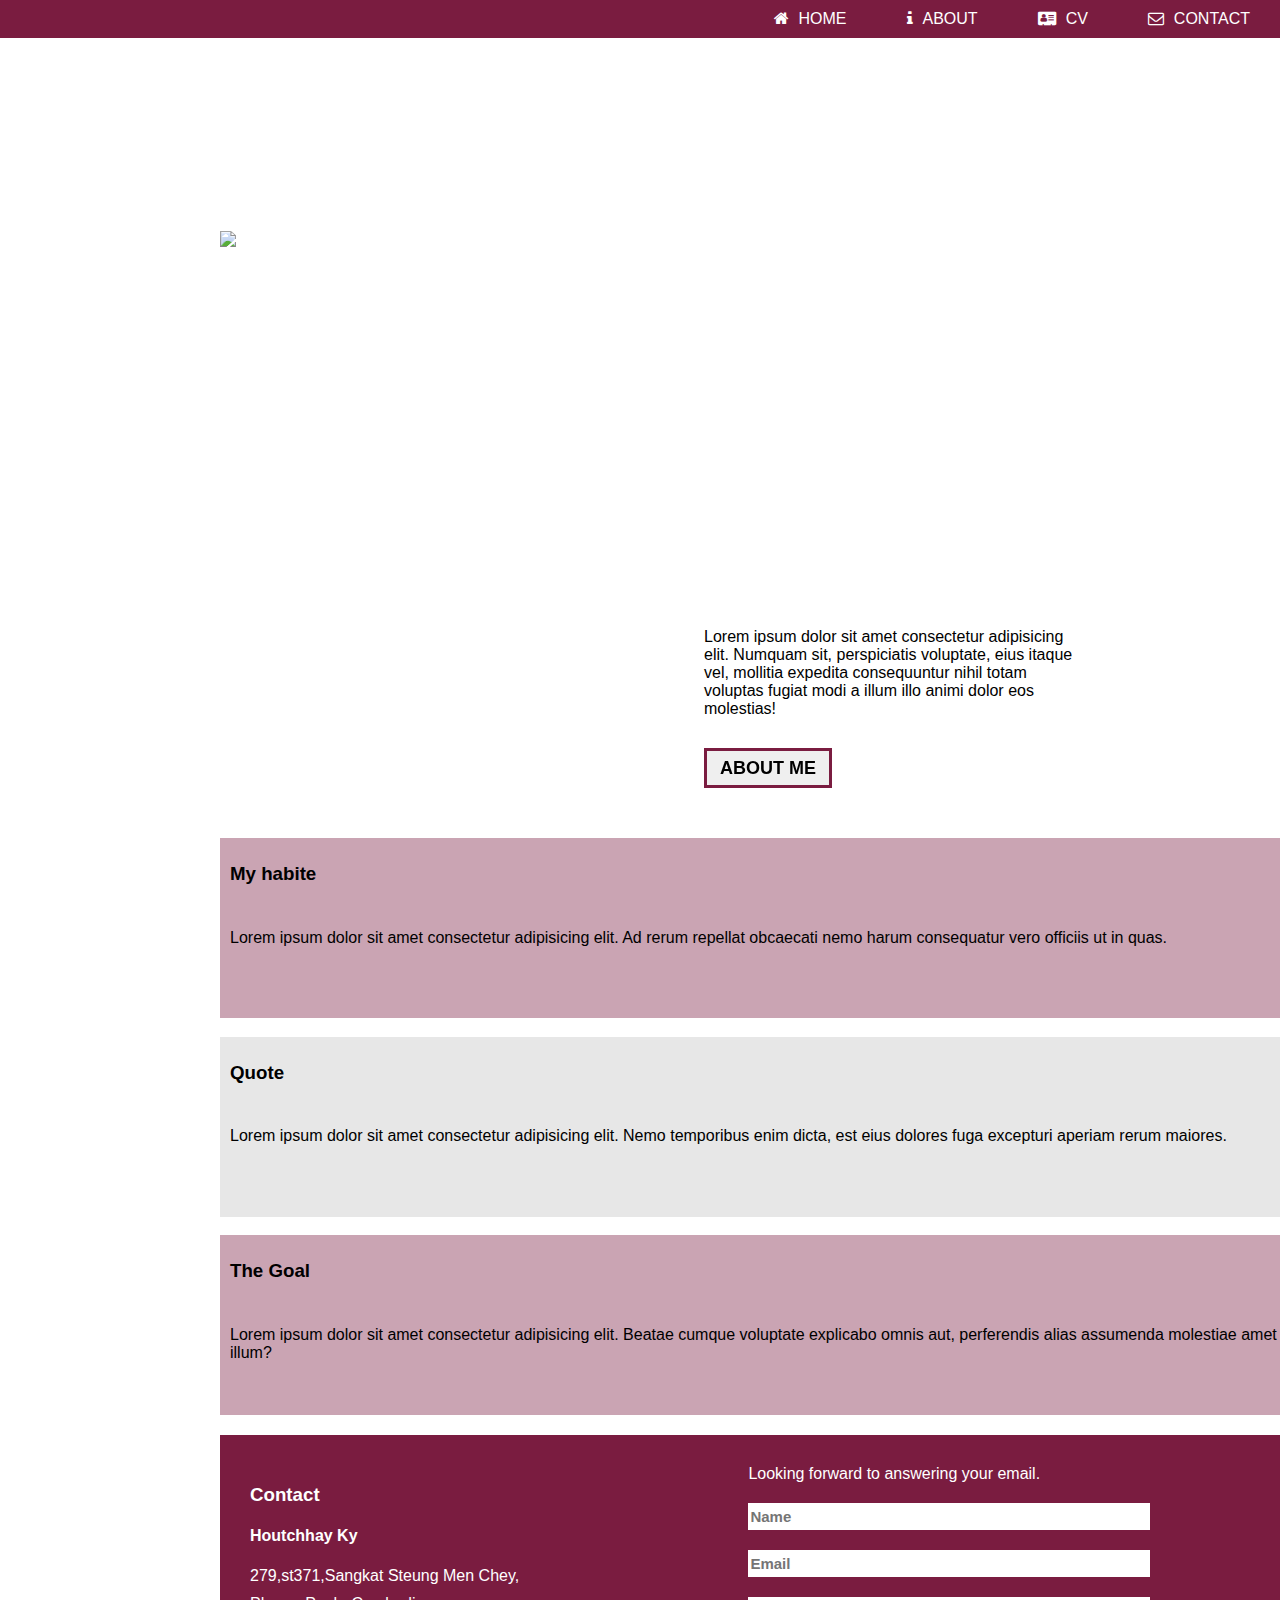
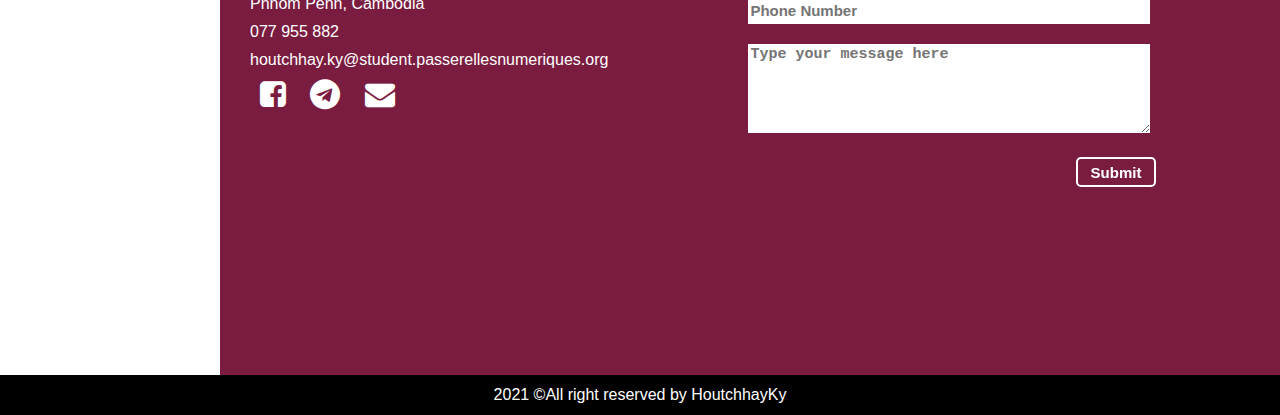
==== index.html @ 2985680b "near finish home page" ====
<!DOCTYPE html>
<html lang="en">
<head>
    <meta charset="UTF-8">
    <meta name="viewport" content="width=device-width, initial-scale=1.0">
    <title>HoutchhayKy</title>
    <link rel="stylesheet" href="Css/style.css">
    <link rel="stylesheet" href="Css/hover.css">
    <link rel="shorcut icon" href="images/Logo.png" type="image/x-icon">
    <link rel="stylesheet" href="https://cdnjs.cloudflare.com/ajax/libs/font-awesome/4.7.0/css/font-awesome.min.css">
</head>
<body>
    <nav>
        <ul>
            <li><a href="#"><i class="fa fa-home"></i>Home</a></li>
            <li><a href="#"><i class="fa fa-info"></i>About</a></li>
            <li><a href="#"><i class="fa fa-address-card"></i>CV</a></li>
            <li><a href="#"><i class="fa fa-envelope-o"></i>Contact</a></li>
        </ul>
    </nav>

    <div class="container">
        <div class="head">
            <div class="title">
                <h2 style="font-size: 50px;">HELLO !</h2>
            </div>
            <p style="font-size: 20px;">I'm available for work</p>
            <div class="photo">
                <img src="https://lh3.googleusercontent.com/[base64]w426-h568-no?authuser=3" alt="my-photo">
            </div>
        </div>
        <div class="body">
            <div class="text">
                <p>Lorem ipsum dolor sit amet consectetur adipisicing elit. Numquam sit, perspiciatis voluptate, eius itaque vel, mollitia expedita consequuntur nihil totam voluptas fugiat modi a illum illo animi dolor eos molestias!</p>
            </div>
            <button class="hvr-pop" src="#">About me</button>
            <div class="main-body">
                <div class="my-habite">
                    <h3>My habite</h3>
                    <p>Lorem ipsum dolor sit amet consectetur adipisicing elit. Ad rerum repellat obcaecati nemo harum consequatur vero officiis ut in quas.</p>
                </div>
                <div class="quote">
                    <h3>Quote</h3>
                    <p>Lorem ipsum dolor sit amet consectetur adipisicing elit. Nemo temporibus enim dicta, est eius dolores fuga excepturi aperiam rerum maiores.</p>
                </div>
                <div class="goal">
                    <h3>The Goal</h3>
                    <p>Lorem ipsum dolor sit amet consectetur adipisicing elit. Beatae cumque voluptate explicabo omnis aut, perferendis alias assumenda molestiae amet illum?</p>
                </div>
            <div class="contact">
                <div class="contact-address">
                    <h3>Contact</h3>
                    <h4>Houtchhay Ky</h4>
                    <p>279,st371,Sangkat Steung Men Chey,</p>
                    <p>Phnom Penh, Cambodia</p>
                    <p>077 955 882</p>
                    <p>houtchhay.ky@student.passerellesnumeriques.org</p>
                    <div class="icon-socail-media">
                        <a id="c6" class="fa fa-facebook-square" style="font-size: 30px; color: #fff;" href="#"></a>
                        <a id="c7" class="	fa fa-telegram" style="font-size: 30px; color: #fff;" href="#"></a>
                        <a id="c8" class="fa fa-envelope" style="font-size: 30px; color: #fff;" href="#"></a>
                    </div>
                </div>
                
                <div class="contact-form">
                    <form action="#">
                        <p>Looking forward to answering your email.</p>
                        <input id="c1"type="text" placeholder="Name">
                        <input id="c2" type="email" placeholder="Email">
                        <input id="c3" type="tel" placeholder="Phone Number">
                        <textarea style="font-size: 15px; font-weight: bold;" id="c4" cols="50" rows="5" placeholder="Type your message here"></textarea>
                        <input id="c5" class="hvr-sink" type="submit" value="Submit">
                    </form>
                </div>
                
            </div>
            </div>
            <div class="last">
                <footer>2021 ©All right reserved by HoutchhayKy</footer>
            </div>
        </div>

    </div>
</body>
</html>
---- Css/style.css ----
body{
    margin: 0;
    padding: 0;
    font-family: sans-serif;
    overflow-x: hidden;
}
nav{margin: 0;
    padding: 0;
    position:sticky;
    top: 0;
}
ul{
    
    background: rgb(122, 28, 64);
    display: flex;
    justify-content: flex-end;
    list-style-type: none;
    margin: 0;
}
ul li{
    padding: 10px;
}
ul li a {
    margin: 10px;
    padding: 10px;
    text-decoration: none;
    text-transform: uppercase;
    color: rgb(255, 255, 255);
}
nav ul :hover{
    background:orange;
}
.fa-home,
.fa-info,
.fa-address-card,
.fa-envelope-o{
    margin-right: 10px;
}

.container{
    color: #fff;
}
.head{
    margin: 0;
    padding: 20px;
    background-image: url('https://images.pexels.com/photos/325229/pexels-photo-325229.jpeg?auto=compress&cs=tinysrgb&dpr=2&h=650&w=940');
    background-size: cover;
    background-position: center;
    height: 60vh;
}
h2,p{margin: 0 ;}
.title{
    height: 350px;
    display: flex;
    justify-content: center;
    align-items: flex-end;
}
.head p{text-align: center;margin-left: 30%;}
h2{margin-left: 30%;}
.photo{
    margin: -200px 0 0 200px;
    padding: 0;
}
img{width: 300px;}
.text p{
    margin-left: 55%;
    margin-top: 10px;
    width: 30%;
    color: #000;
}
button{
    margin-left: 55%;
    margin-top: 30px;
    width: 10%;
    height: 40px;
    border: 3px solid rgb(122, 28, 64);
    font-weight: bold;
    text-transform: uppercase;
    font-size: 18px;
    cursor: pointer;
}
.main-body{
    margin: 50px 0 0 220px;
    color: #000;
}
.my-habite{
    width: 100%;
    height: 20vh;
    background: rgba(122, 28, 64,0.4);
}
.quote{
    width: 100%;
    height: 20vh;
   
    background: rgb(231, 231, 231);
}
.goal{
    width: 100%;
    height: 20vh;
   
    background:rgba(122, 28, 64,0.4);
}
.my-habite h3,
.quote h3,
.goal h3{
    width: 100%;
    height: 8vh;
    display: flex;
    justify-content: flex-start;
    align-items: center;  
    margin-left: 10px; 
}
.my-habite p,
.quote p,
.goal p{
    display: flex;
    justify-content: flex-start;
    margin-left: 10px;
}
.contact{
    margin-top: 20px;
    width: 100%;
    height: 60vh;
    background: rgb(122, 28, 64);
    color: #fff;
    display: grid;
    justify-content: space-evenly;
    grid-template-columns: auto auto;
    grid-template-areas: 
    "h3 p1"
    "h4 c1"
    "p2 c2"
    "p2 c3"
    "p2 c4"
    "p2 c5"
    "c6 c6"
    "c7 c7"
    "c8 c8";
    grid-column-gap: 100px;
}
.contact-address h3{grid-area: h3;}
.contact-address h4{grid-area: h4;}
.contact-address p{grid-area: p2;}
form p{grid-area: p1;}
#c1{grid-area: c1;}
#c2{grid-area: c2;}
#c3{grid-area: c3;}
#c4{grid-area: c4;}
#c5{grid-area: c5;}
#c6{grid-area: c6;}
#c7{grid-area: c7;}
#c8{grid-area: c8;}


.contact-address{
    width: 100%;
    height: 40vh;
    padding: 20px;
    margin-left: 10px;
    margin-top: 10px;
}
.contact-address p{
    margin-top: 10px;
}
form{width: 80%;}
.contact-form{
    margin-top: 10px;
    padding: 10px;
    width: 90%;
    height: 50vh;
    
}
input{
    width: 100%;
    height:25px ;
    margin: 10px;
    font-size: 15px;
    font-weight: bold;
    border: none;
    
}
input:hover{
    background: rgb(238, 238, 238);
}
textarea:hover{
    background: rgb(238, 238, 238);
}
textarea{width: 100%;margin: 10px;border: none;}
.contact-form p{
    width: 100%;
    margin: 10px;
}
input[type=submit]{
    width: 80px;
    height: 30px;
    margin-left: 85%;
    font-weight: bold;
    font-size: 15px;
    color: #fff;
    border-radius: 5px;
    border: 2px solid #fff;
    background: none;
}
.icon-socail-media{
    
}
.icon-socail-media a{
    text-decoration: none;
    margin: 0;
    padding: 10px;
}
.last{
    background: #000;
    height: 40px;
    display: flex;
    justify-content: center;
    align-items: center;

}
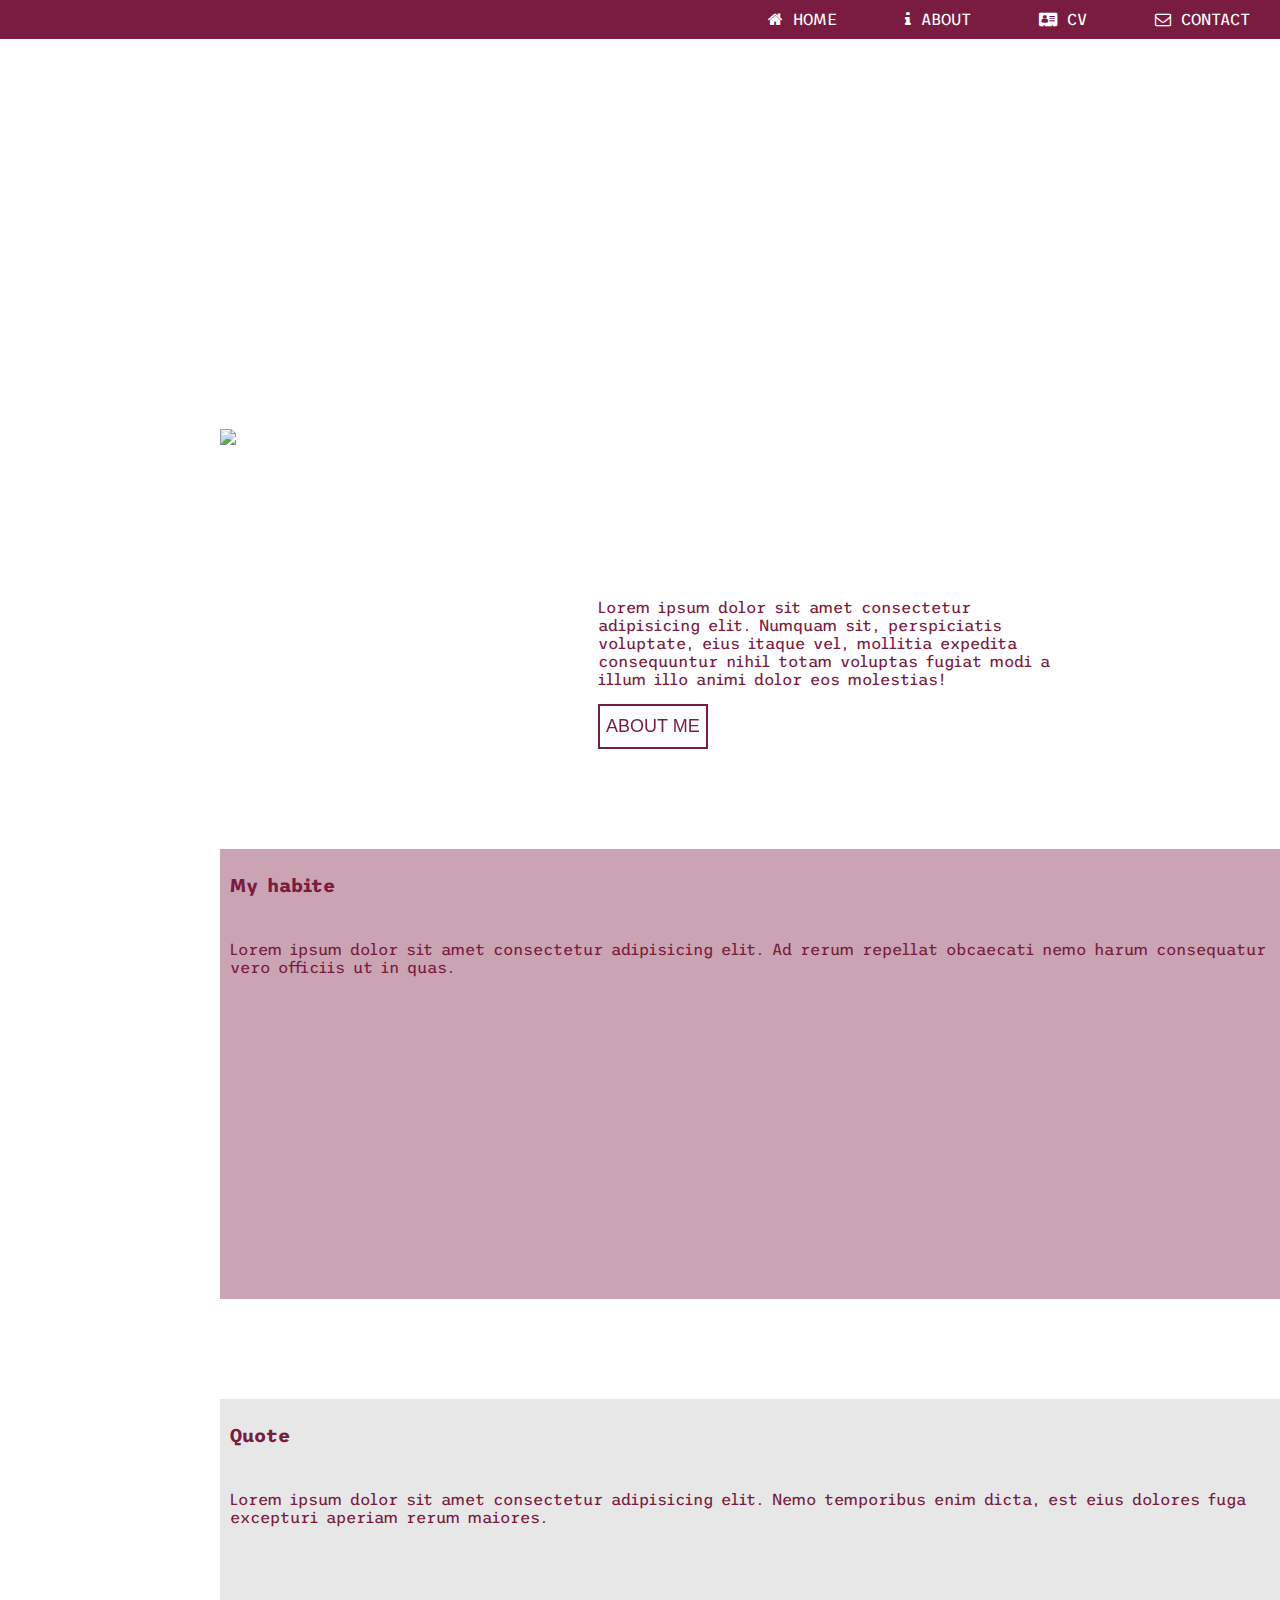
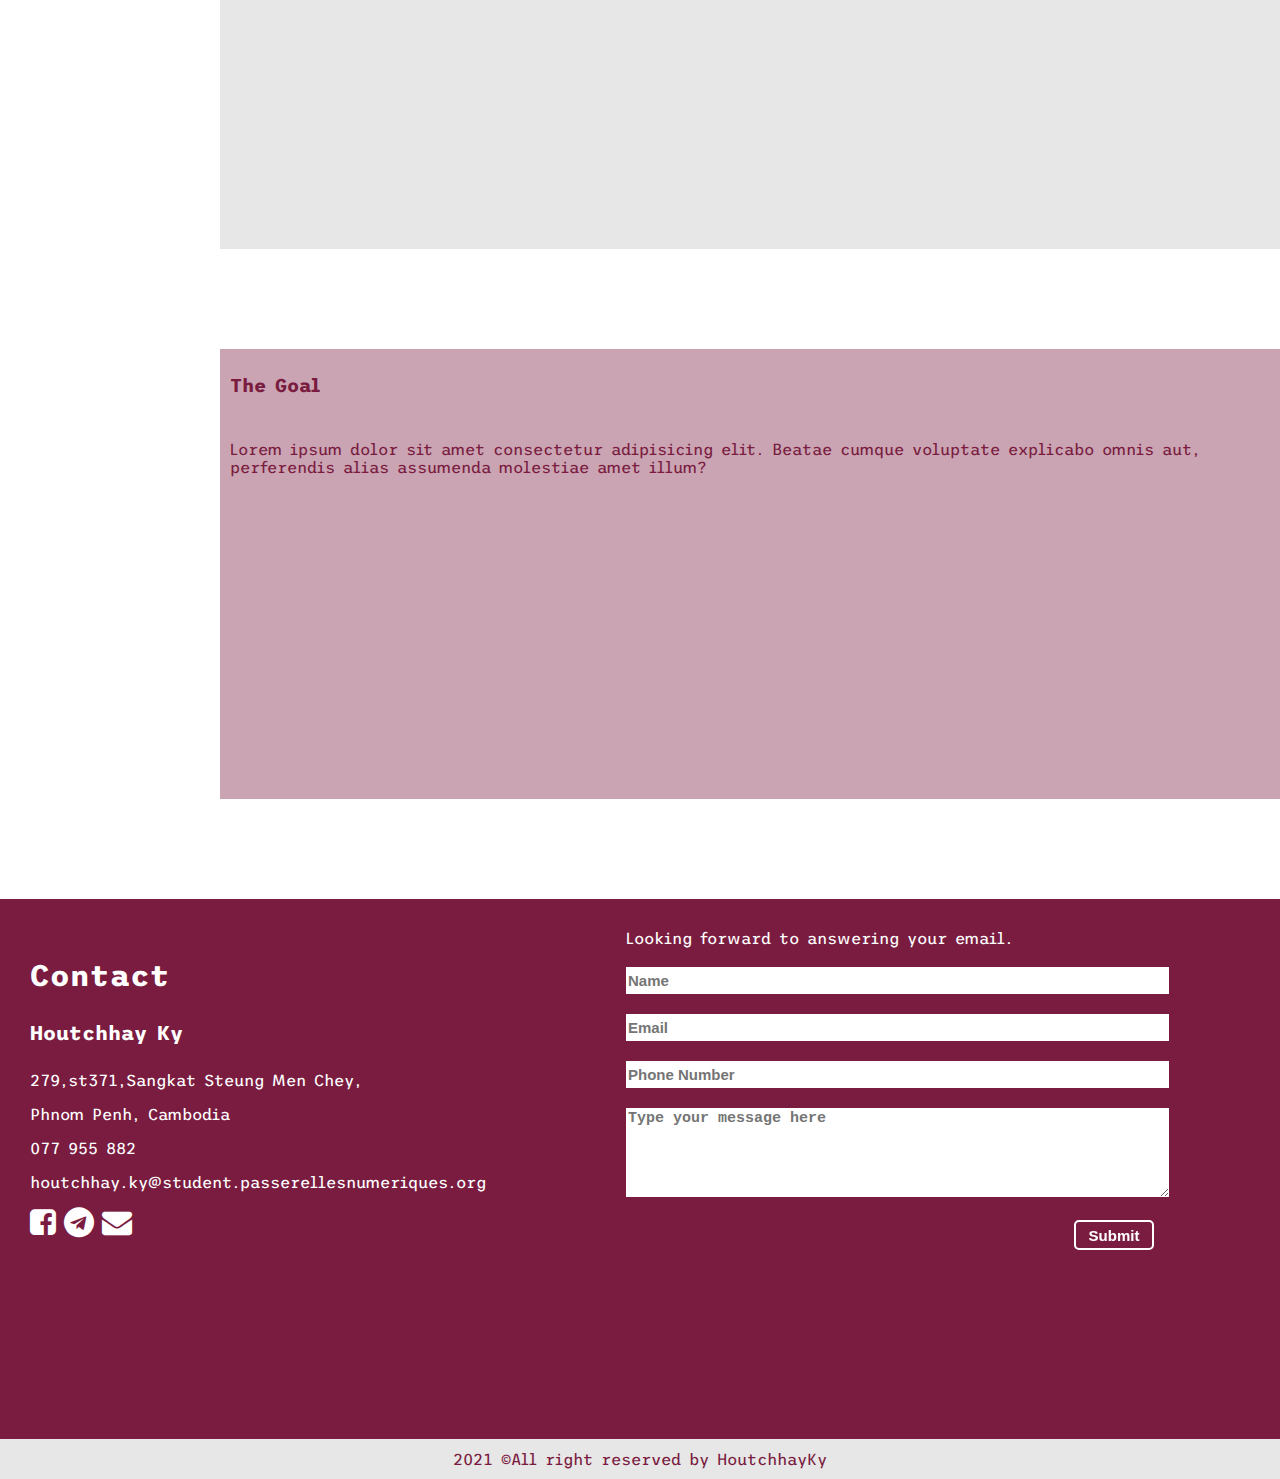
==== commit 52654fbd: "responsive and edite some code" ====
--- a/index.html
+++ b/index.html
@@ -8,11 +8,15 @@
     <link rel="stylesheet" href="Css/hover.css">
     <link rel="shorcut icon" href="images/Logo.png" type="image/x-icon">
     <link rel="stylesheet" href="https://cdnjs.cloudflare.com/ajax/libs/font-awesome/4.7.0/css/font-awesome.min.css">
+    <link rel="preconnect" href="https://fonts.gstatic.com">
+    <link href="https://fonts.googleapis.com/css2?family=Trispace:wght@500&display=swap" rel="stylesheet">
+    <script src="https://kit.fontawesome.com/yourcode.js"></script>
+
 </head>
 <body>
     <nav>
         <ul>
-            <li><a href="#"><i class="fa fa-home"></i>Home</a></li>
+            <li><a href="#"><i class="fa fa-home" ></i>Home</a></li>
             <li><a href="#"><i class="fa fa-info"></i>About</a></li>
             <li><a href="#"><i class="fa fa-address-card"></i>CV</a></li>
             <li><a href="#"><i class="fa fa-envelope-o"></i>Contact</a></li>
@@ -20,21 +24,24 @@
     </nav>
 
     <div class="container">
+        <div class="cover-background"></div>
         <div class="head">
-            <div class="title">
-                <h2 style="font-size: 50px;">HELLO !</h2>
-            </div>
-            <p style="font-size: 20px;">I'm available for work</p>
             <div class="photo">
                 <img src="https://lh3.googleusercontent.com/[base64]w426-h568-no?authuser=3" alt="my-photo">
             </div>
+            <div class="paragraph">
+                <div class="title">
+                    <h2 style="font-size: 50px;">HELLO !</h2>
+                </div>
+                <p class="I-am" style="font-size: 20px;">I'm available for work</p>
+                <div class="text">
+                    <p>Lorem ipsum dolor sit amet consectetur adipisicing elit. Numquam sit, perspiciatis voluptate, eius itaque vel, mollitia expedita consequuntur nihil totam voluptas fugiat modi a illum illo animi dolor eos molestias!</p>
+                </div>
+                <button class="hvr-pop" src="#">About me</button>
+            </div>
         </div>
-        <div class="body">
-            <div class="text">
-                <p>Lorem ipsum dolor sit amet consectetur adipisicing elit. Numquam sit, perspiciatis voluptate, eius itaque vel, mollitia expedita consequuntur nihil totam voluptas fugiat modi a illum illo animi dolor eos molestias!</p>
-            </div>
-            <button class="hvr-pop" src="#">About me</button>
-            <div class="main-body">
+        <div class="main-body">
+            <div class="main-data">
                 <div class="my-habite">
                     <h3>My habite</h3>
                     <p>Lorem ipsum dolor sit amet consectetur adipisicing elit. Ad rerum repellat obcaecati nemo harum consequatur vero officiis ut in quas.</p>
@@ -47,21 +54,20 @@
                     <h3>The Goal</h3>
                     <p>Lorem ipsum dolor sit amet consectetur adipisicing elit. Beatae cumque voluptate explicabo omnis aut, perferendis alias assumenda molestiae amet illum?</p>
                 </div>
+            </div>
             <div class="contact">
                 <div class="contact-address">
-                    <h3>Contact</h3>
-                    <h4>Houtchhay Ky</h4>
+                    <h3 style="font-size: 30px;">Contact</h3>
+                    <h4 style="font-size: 20px;">Houtchhay Ky</h4>
                     <p>279,st371,Sangkat Steung Men Chey,</p>
                     <p>Phnom Penh, Cambodia</p>
                     <p>077 955 882</p>
                     <p>houtchhay.ky@student.passerellesnumeriques.org</p>
-                    <div class="icon-socail-media">
-                        <a id="c6" class="fa fa-facebook-square" style="font-size: 30px; color: #fff;" href="#"></a>
-                        <a id="c7" class="	fa fa-telegram" style="font-size: 30px; color: #fff;" href="#"></a>
-                        <a id="c8" class="fa fa-envelope" style="font-size: 30px; color: #fff;" href="#"></a>
-                    </div>
+                    <a id="c6" class="fa fa-facebook-square" style="font-size: 30px; color: #fff;" href="#"></a>
+                    <a id="c7" class="	fa fa-telegram" style="font-size: 30px; color: #fff;" href="#"></a>
+                    <a id="c8" class="fa fa-envelope" style="font-size: 30px; color: #fff;" href="#"></a>
                 </div>
-                
+                    
                 <div class="contact-form">
                     <form action="#">
                         <p>Looking forward to answering your email.</p>
@@ -72,9 +78,8 @@
                         <input id="c5" class="hvr-sink" type="submit" value="Submit">
                     </form>
                 </div>
-                
             </div>
-            </div>
+        </div>
             <div class="last">
                 <footer>2021 ©All right reserved by HoutchhayKy</footer>
             </div>
--- a/Css/style.css
+++ b/Css/style.css
@@ -1,34 +1,34 @@
 body{
     margin: 0;
     padding: 0;
-    font-family: sans-serif;
     overflow-x: hidden;
-}
-nav{margin: 0;
-    padding: 0;
+    font-family: 'Trispace', sans-serif;}
+nav{background: rgb(122, 28, 64);
+    height: 39px;
     position:sticky;
     top: 0;
-}
+
+}
+
 ul{
-    
-    background: rgb(122, 28, 64);
-    display: flex;
-    justify-content: flex-end;
+    float:right;
+    margin: 0;
     list-style-type: none;
-    margin: 0;
 }
 ul li{
+    display: inline-block;
     padding: 10px;
 }
 ul li a {
     margin: 10px;
-    padding: 10px;
+    padding: 10px ;
     text-decoration: none;
     text-transform: uppercase;
     color: rgb(255, 255, 255);
 }
 nav ul :hover{
-    background:orange;
+    background:#fff;
+    color: rgb(122, 28, 64);
 }
 .fa-home,
 .fa-info,
@@ -40,64 +40,99 @@
 .container{
     color: #fff;
 }
-.head{
-    margin: 0;
-    padding: 20px;
+.cover-background{
+    margin: 0;
     background-image: url('https://images.pexels.com/photos/325229/pexels-photo-325229.jpeg?auto=compress&cs=tinysrgb&dpr=2&h=650&w=940');
     background-size: cover;
     background-position: center;
     height: 60vh;
 }
-h2,p{margin: 0 ;}
+.head{
+    margin: 0;
+    padding: 0;
+    display: grid;
+    justify-content: space-evenly;
+    grid-column-gap: 50px;
+    grid-template-columns: auto auto;
+    grid-template-areas: 
+    "photo h2"
+    "photo p1"
+    "photo p2"
+    "photo button";
+}
+.paragraph{
+    padding: 0;
+    width: 100%;
+    display: inline;
+    justify-content: center;
+    margin-top: -150px;
+}
 .title{
-    height: 350px;
-    display: flex;
-    justify-content: center;
-    align-items: flex-end;
-}
-.head p{text-align: center;margin-left: 30%;}
-h2{margin-left: 30%;}
+    padding: 20px;
+    grid-area: h2;
+}
+.title h2{margin: 0;text-align: center;}
+.I-am{
+    padding: 10px;
+    margin:0 0 30px 0;
+    text-align: center;
+    grid-area: p1;
+}
 .photo{
-    margin: -200px 0 0 200px;
-    padding: 0;
+    margin: -150px 0 0 220px;
+    grid-area: photo;
 }
 img{width: 300px;}
 .text p{
-    margin-left: 55%;
-    margin-top: 10px;
-    width: 30%;
-    color: #000;
+    width: 50%;
+    margin-left: 25%;
+}
+.text{
+    margin: 0;
+    grid-area: p2;
+    color:  rgb(122, 28, 64);
 }
 button{
-    margin-left: 55%;
-    margin-top: 30px;
-    width: 10%;
-    height: 40px;
-    border: 3px solid rgb(122, 28, 64);
-    font-weight: bold;
+    background: none;
+    margin: 0;
+    color:  rgb(122, 28, 64);
+    border: 2px solid rgb(122, 28, 64);
     text-transform: uppercase;
     font-size: 18px;
     cursor: pointer;
+    grid-area: button;
+    display: flex;
+    margin-left: 25%;
+    height: 45px;
+}
+button:hover{
+    background: rgb(122, 28, 64);
+    color: #fff;
 }
 .main-body{
-    margin: 50px 0 0 220px;
+    margin-top: 50px;
     color: #000;
 }
+.main-data{margin: 100px 0 100px 220px;}
 .my-habite{
-    width: 100%;
-    height: 20vh;
+    margin: 100px 0 100px 0;
+    width: 100%;
+    height: 50vh;
     background: rgba(122, 28, 64,0.4);
+    color:  rgb(122, 28, 64);;
 }
 .quote{
-    width: 100%;
-    height: 20vh;
-   
+    margin: 100px 0 100px 0;
+    width: 100%;
+    height: 50vh;
+   color:  rgb(122, 28, 64);;
     background: rgb(231, 231, 231);
 }
 .goal{
-    width: 100%;
-    height: 20vh;
-   
+    margin: 100px 0 100px 0;
+    width: 100%;
+    height: 50vh;
+    color:  rgb(122, 28, 64);
     background:rgba(122, 28, 64,0.4);
 }
 .my-habite h3,
@@ -166,7 +201,7 @@
 .contact-form{
     margin-top: 10px;
     padding: 10px;
-    width: 90%;
+    width: 100%;
     height: 50vh;
     
 }
@@ -177,6 +212,7 @@
     font-size: 15px;
     font-weight: bold;
     border: none;
+    outline: none;
     
 }
 input:hover{
@@ -185,7 +221,7 @@
 textarea:hover{
     background: rgb(238, 238, 238);
 }
-textarea{width: 100%;margin: 10px;border: none;}
+textarea{width: 100%;margin: 10px;border: none;outline: none;}
 .contact-form p{
     width: 100%;
     margin: 10px;
@@ -201,19 +237,158 @@
     border: 2px solid #fff;
     background: none;
 }
-.icon-socail-media{
-    
-}
-.icon-socail-media a{
+input[type=submit]:hover{
+    background: #fff;
+    color: rgb(122, 28, 64);
+}
+.contact-address a{
     text-decoration: none;
     margin: 0;
-    padding: 10px;
 }
 .last{
-    background: #000;
+    background: rgb(231, 231, 231);
+    color: rgb(122, 28, 64);
     height: 40px;
     display: flex;
     justify-content: center;
     align-items: center;
-
-}
+}
+@media(max-width:900px){
+    .photo{
+        width: 100%;
+        padding: 0;
+        margin-left:20%;
+}
+    img{
+        width: 280px;
+        margin-left: 15%;
+    }
+    .head{
+        display: inline;
+        justify-content: center;
+    }
+    .paragraph{
+        font-size: medium;
+        color: rgb(122, 28, 64);
+    }
+    .text p{
+        margin-left: 270px;
+    }
+    button{
+        margin-left: 270px;
+    }
+    .title h2{
+        font-size: 10px;
+    }
+    .main-body{
+        display: inline;
+    }
+    .main-data{
+        margin: 0;
+    }
+    .contact{
+        display: inline;
+        width: 100%;
+      
+    }
+    .contact-address{
+        margin: 0;
+        width: 100%;
+        height: 55vh;
+        background: rgb(122, 28, 64);
+    }
+    .contact-form{
+        width: 100%;
+        height: 60vh;
+        margin: -50px 0 0 0;
+        padding: 10px;
+        background: rgb(122, 28, 64);
+    }
+    form{
+        width: 90%;
+    }
+    input[type=submit]{
+        margin-left: 90%;
+    }
+    body{
+        font-size:medium;
+    }
+    .my-habite,
+    .quote,
+    .goal{
+        height: 35vh;
+    }
+}
+@media(max-width:400px){
+    .photo{
+        width: 100%;
+        margin-left: 20%;
+    }
+    img{
+        width: 150px;
+        margin:10%;
+    }
+    .head{
+        display: inline;
+        justify-content: center;
+    }
+    .paragraph{
+        padding: 0;
+        color: rgb(122, 28, 64);
+    }
+    .text p{
+        margin-left: 50px;
+        width: 80%;
+    }
+    button{
+        margin-left: 50px;
+    }
+    .main-body{
+        display: inline;
+    }
+    .main-data{
+        margin: 0;
+    }
+    .contact{
+        display: inline;
+        width: 100%;
+      
+    }
+    .contact-address{
+        margin: 0;
+        width: 100%;
+        height: 50vh;
+        background: rgb(122, 28, 64);
+    }
+    .contact-form{
+        width: 100%;
+        height: 60vh;
+        margin: -50px 0 0 0;
+        padding: 10px;
+        background: rgb(122, 28, 64);
+    }
+    form{
+        width: 90%;
+    }
+    input[type=submit]{
+        margin:10px;
+    }
+    body{
+        margin: 0;
+        padding: 0;
+        font-size: small;
+    }
+    .my-habite,
+    .quote,
+    .goal{
+        height: 30vh;
+    }
+    nav{
+        background:  rgb(122, 28, 64);;
+        height: 7vh;
+    }
+    ul{
+        display: none;
+    }
+    
+}
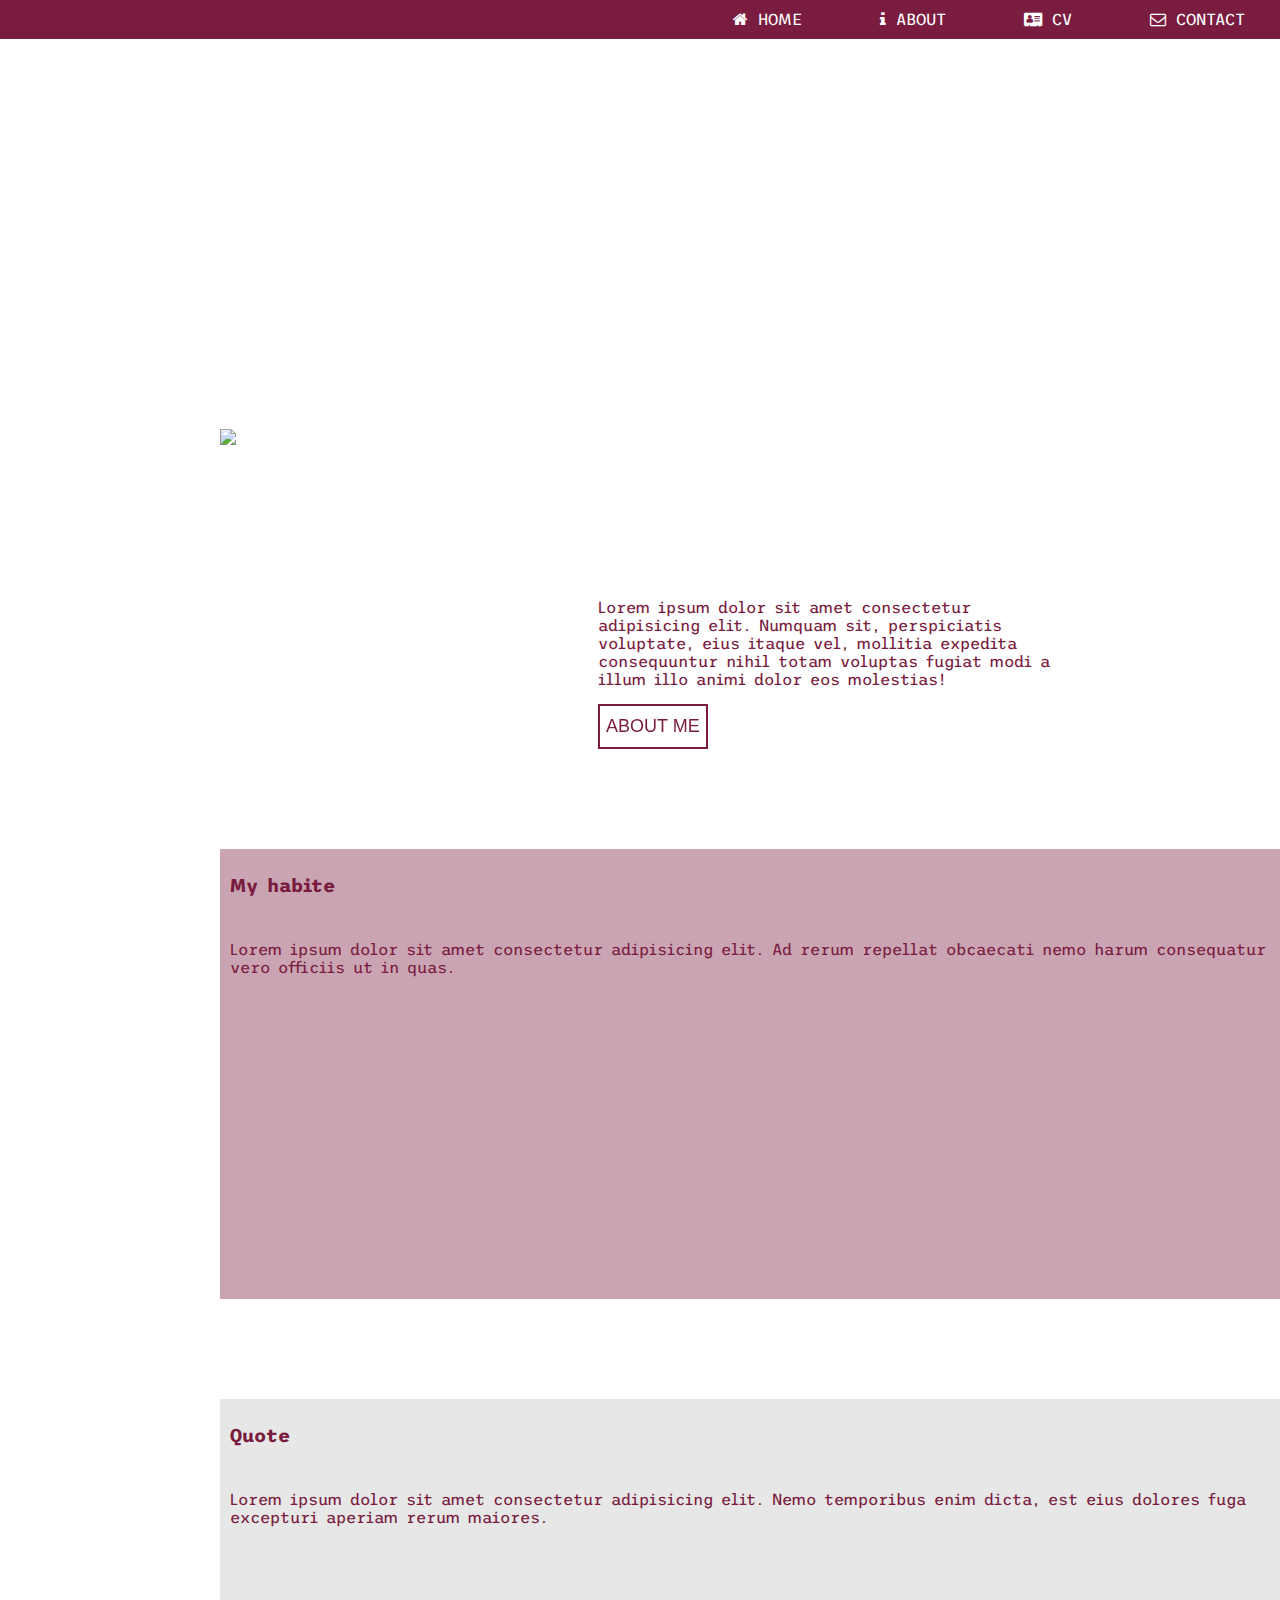
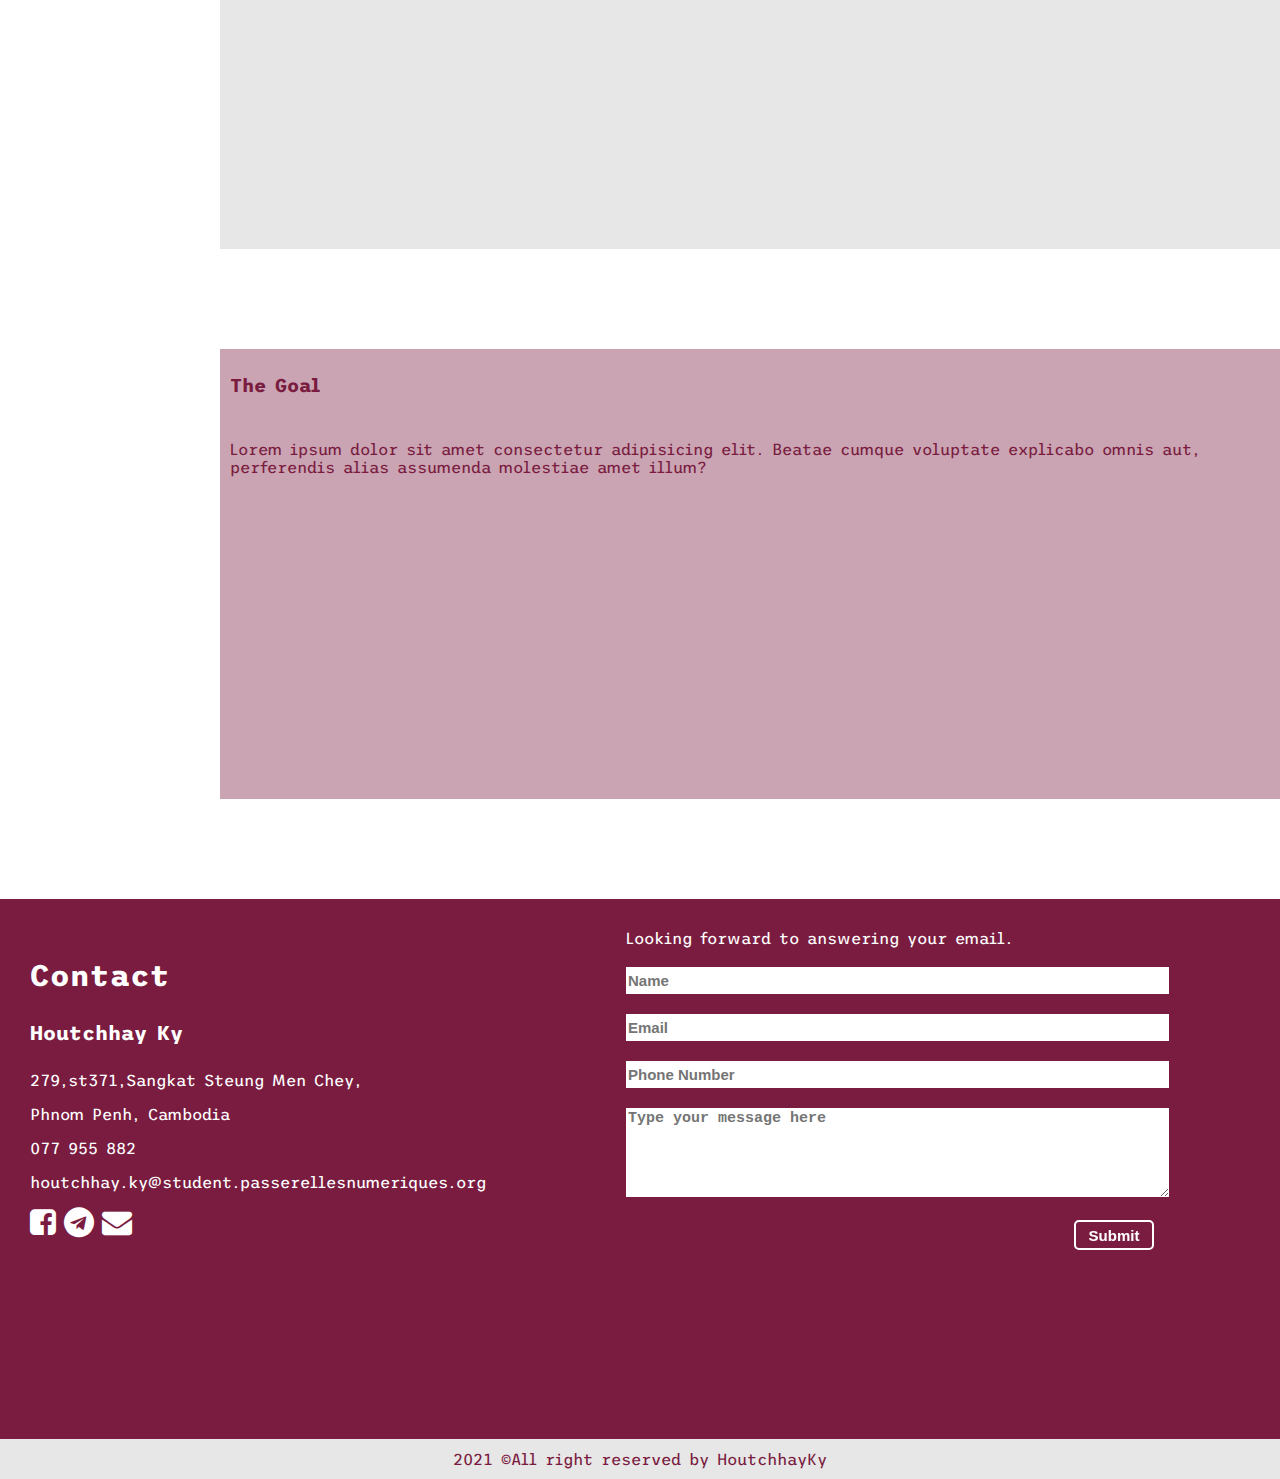
==== commit e0631d39: "95% finish home page" ====
--- a/index.html
+++ b/index.html
@@ -10,7 +10,6 @@
     <link rel="stylesheet" href="https://cdnjs.cloudflare.com/ajax/libs/font-awesome/4.7.0/css/font-awesome.min.css">
     <link rel="preconnect" href="https://fonts.gstatic.com">
     <link href="https://fonts.googleapis.com/css2?family=Trispace:wght@500&display=swap" rel="stylesheet">
-    <script src="https://kit.fontawesome.com/yourcode.js"></script>
 
 </head>
 <body>
@@ -31,7 +30,7 @@
             </div>
             <div class="paragraph">
                 <div class="title">
-                    <h2 style="font-size: 50px;">HELLO !</h2>
+                    <h2 id="g1" >HELLO !</h2>
                 </div>
                 <p class="I-am" style="font-size: 20px;">I'm available for work</p>
                 <div class="text">
@@ -57,8 +56,8 @@
             </div>
             <div class="contact">
                 <div class="contact-address">
-                    <h3 style="font-size: 30px;">Contact</h3>
-                    <h4 style="font-size: 20px;">Houtchhay Ky</h4>
+                    <h3>Contact</h3>
+                    <h4>Houtchhay Ky</h4>
                     <p>279,st371,Sangkat Steung Men Chey,</p>
                     <p>Phnom Penh, Cambodia</p>
                     <p>077 955 882</p>
--- a/Css/style.css
+++ b/Css/style.css
@@ -20,8 +20,8 @@
     padding: 10px;
 }
 ul li a {
-    margin: 10px;
-    padding: 10px ;
+    margin-right: 25px;
+    margin-left: 25px;
     text-decoration: none;
     text-transform: uppercase;
     color: rgb(255, 255, 255);
@@ -71,7 +71,7 @@
     padding: 20px;
     grid-area: h2;
 }
-.title h2{margin: 0;text-align: center;}
+.title h2{margin: 0;text-align: center;font-size: 50px;}
 .I-am{
     padding: 10px;
     margin:0 0 30px 0;
@@ -194,6 +194,8 @@
     margin-left: 10px;
     margin-top: 10px;
 }
+.contact-address h3{font-size: 30px;}
+.contact-address h4{font-size: 20px;}
 .contact-address p{
     margin-top: 10px;
 }
@@ -319,7 +321,7 @@
         height: 35vh;
     }
 }
-@media(max-width:400px){
+@media(max-width:430px){
     .photo{
         width: 100%;
         margin-left: 20%;
@@ -376,7 +378,8 @@
     body{
         margin: 0;
         padding: 0;
-        font-size: small;
+        font-size: 10px;
+        
     }
     .my-habite,
     .quote,
@@ -384,11 +387,28 @@
         height: 30vh;
     }
     nav{
-        background:  rgb(122, 28, 64);;
-        height: 7vh;
+        height: 30px;
+        margin-top: 0;
     }
     ul{
-        display: none;
-    }
-    
-}
+        margin: -10px 0 0 0;
+        padding: 10px;
+        width: 100%;
+        height: 40px;
+        ;
+    }
+    ul li{
+        padding: 0;
+        margin-left: 20px;
+        display: inline-block;
+    }
+    ul li a{
+        margin-right: 10px;
+        margin-left: 10px;
+    }
+    ul li i{padding: 10px 0 10px 0;margin: 0 0 0 3px;}
+    h2,h3,p{font-size: 15px;}
+    #g1{font-size: 30px;}
+    .contact-address h3{font-size: 25px;}
+    .contact-address h4{font-size: 15px;}
+}
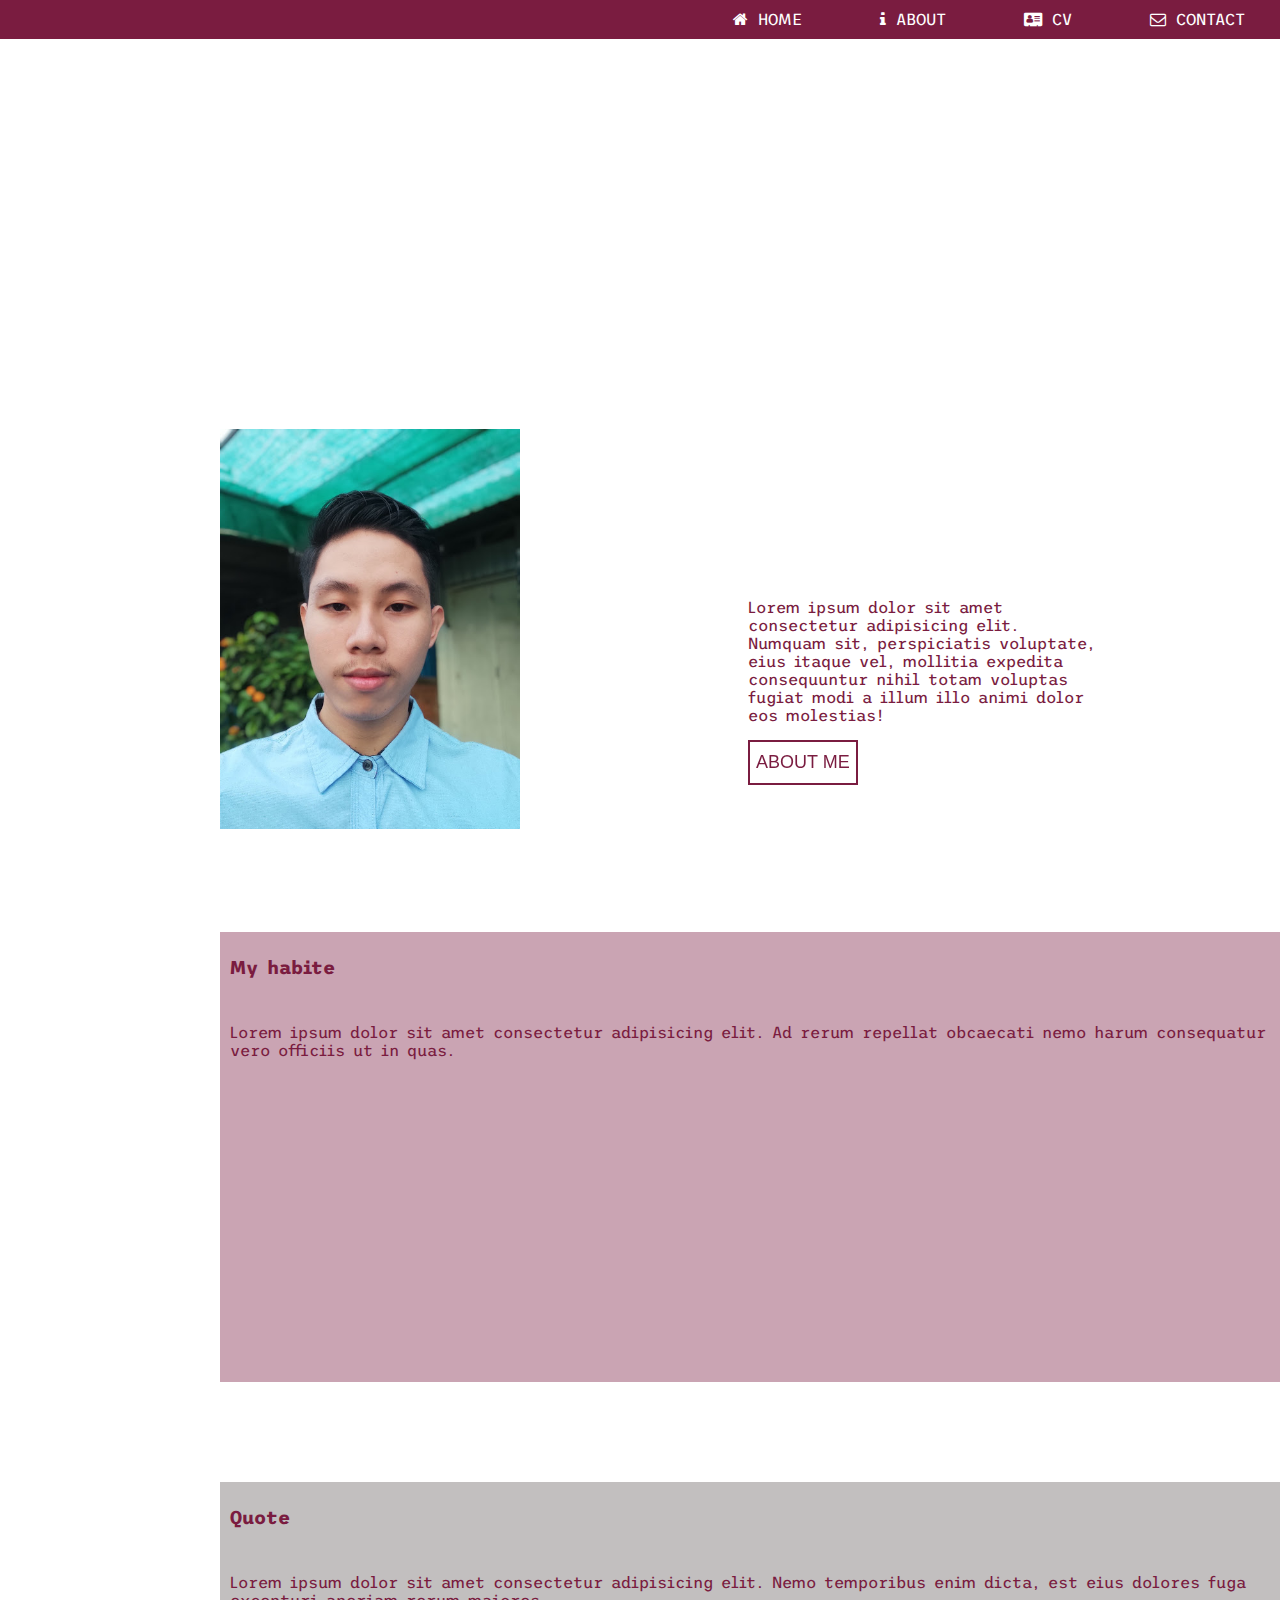
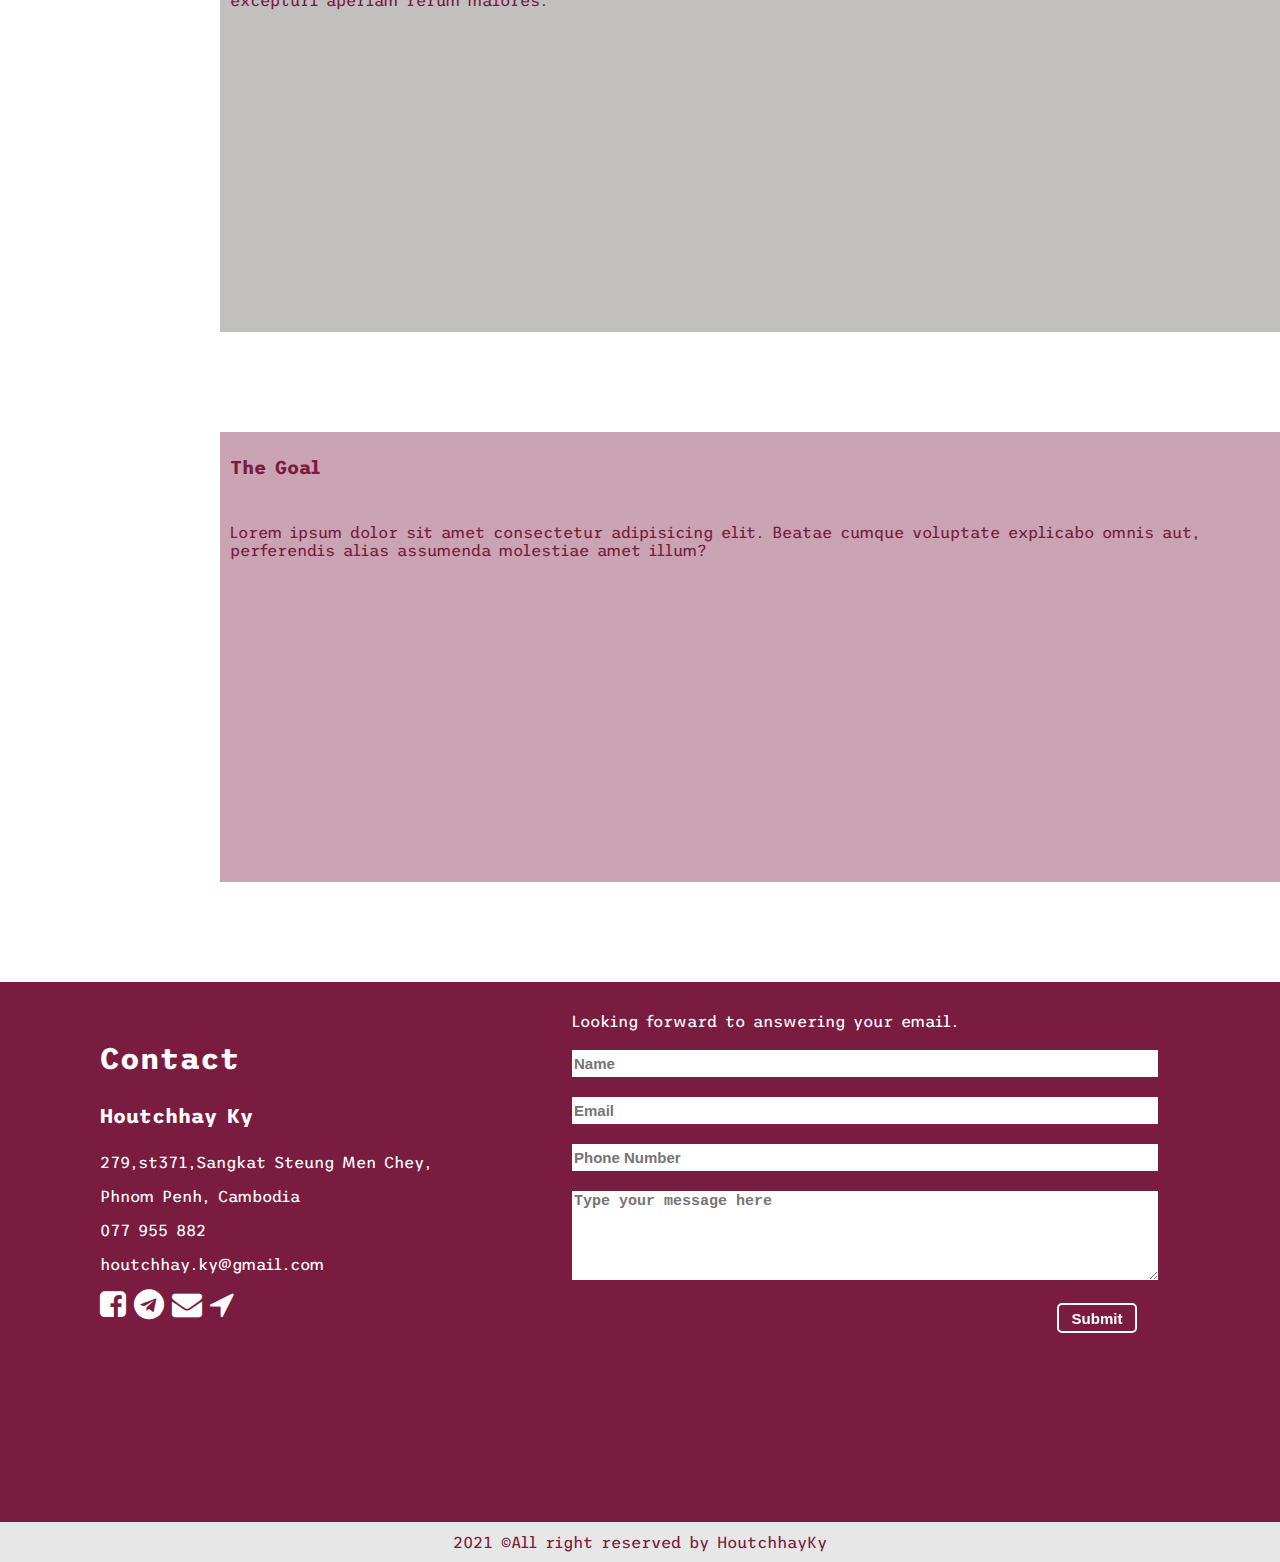
==== commit 5c23dad5: "create 2file html , create 2 file css," ====
--- a/index.html
+++ b/index.html
@@ -16,9 +16,9 @@
     <nav>
         <ul>
             <li><a href="#"><i class="fa fa-home" ></i>Home</a></li>
-            <li><a href="#"><i class="fa fa-info"></i>About</a></li>
-            <li><a href="#"><i class="fa fa-address-card"></i>CV</a></li>
-            <li><a href="#"><i class="fa fa-envelope-o"></i>Contact</a></li>
+            <li><a href="About.html"><i class="fa fa-info"></i>About</a></li>
+            <li><a href="CV.html"><i class="fa fa-address-card"></i>CV</a></li>
+            <li><a href="#contact"><i class="fa fa-envelope-o"></i>Contact</a></li>
         </ul>
     </nav>
 
@@ -26,7 +26,7 @@
         <div class="cover-background"></div>
         <div class="head">
             <div class="photo">
-                <img src="https://lh3.googleusercontent.com/[base64]w426-h568-no?authuser=3" alt="my-photo">
+                <img src="/images/houtchhay.jpg" alt="my-photo">
             </div>
             <div class="paragraph">
                 <div class="title">
@@ -54,36 +54,35 @@
                     <p>Lorem ipsum dolor sit amet consectetur adipisicing elit. Beatae cumque voluptate explicabo omnis aut, perferendis alias assumenda molestiae amet illum?</p>
                 </div>
             </div>
-            <div class="contact">
+            <div id="contact">
                 <div class="contact-address">
                     <h3>Contact</h3>
                     <h4>Houtchhay Ky</h4>
                     <p>279,st371,Sangkat Steung Men Chey,</p>
                     <p>Phnom Penh, Cambodia</p>
                     <p>077 955 882</p>
-                    <p>houtchhay.ky@student.passerellesnumeriques.org</p>
+                    <p>houtchhay.ky@gmail.com</p>
                     <a id="c6" class="fa fa-facebook-square" style="font-size: 30px; color: #fff;" href="#"></a>
                     <a id="c7" class="	fa fa-telegram" style="font-size: 30px; color: #fff;" href="#"></a>
                     <a id="c8" class="fa fa-envelope" style="font-size: 30px; color: #fff;" href="#"></a>
+                    <a id="c9" class="fa fa-location-arrow" style="font-size: 30px; color: #fff;" href="#"></a>
                 </div>
                     
                 <div class="contact-form">
                     <form action="#">
                         <p>Looking forward to answering your email.</p>
-                        <input id="c1"type="text" placeholder="Name">
-                        <input id="c2" type="email" placeholder="Email">
-                        <input id="c3" type="tel" placeholder="Phone Number">
+                        <input id="c1"type="text" placeholder="Name" required>
+                        <input id="c2" type="email" placeholder="Email" required>
+                        <input id="c3" type="tel" placeholder="Phone Number" required>
                         <textarea style="font-size: 15px; font-weight: bold;" id="c4" cols="50" rows="5" placeholder="Type your message here"></textarea>
                         <input id="c5" class="hvr-sink" type="submit" value="Submit">
                     </form>
                 </div>
             </div>
         </div>
-            <div class="last">
-                <footer>2021 ©All right reserved by HoutchhayKy</footer>
-            </div>
-        </div>
-
+    </div>
+    <div class="last">
+        <footer>2021 ©All right reserved by HoutchhayKy</footer>
     </div>
 </body>
 </html>--- a/Css/style.css
+++ b/Css/style.css
@@ -7,7 +7,6 @@
     height: 39px;
     position:sticky;
     top: 0;
-
 }
 
 ul{
@@ -46,6 +45,7 @@
     background-size: cover;
     background-position: center;
     height: 60vh;
+   
 }
 .head{
     margin: 0;
@@ -71,7 +71,7 @@
     padding: 20px;
     grid-area: h2;
 }
-.title h2{margin: 0;text-align: center;font-size: 50px;}
+#g1{margin: 0;text-align: center;font-size: 50px;}
 .I-am{
     padding: 10px;
     margin:0 0 30px 0;
@@ -126,7 +126,7 @@
     width: 100%;
     height: 50vh;
    color:  rgb(122, 28, 64);;
-    background: rgb(231, 231, 231);
+    background: rgb(194, 191, 191);
 }
 .goal{
     margin: 100px 0 100px 0;
@@ -152,7 +152,7 @@
     justify-content: flex-start;
     margin-left: 10px;
 }
-.contact{
+#contact{
     margin-top: 20px;
     width: 100%;
     height: 60vh;
@@ -170,7 +170,8 @@
     "p2 c5"
     "c6 c6"
     "c7 c7"
-    "c8 c8";
+    "c8 c8"
+    "c9 c9";
     grid-column-gap: 100px;
 }
 .contact-address h3{grid-area: h3;}
@@ -185,13 +186,14 @@
 #c6{grid-area: c6;}
 #c7{grid-area: c7;}
 #c8{grid-area: c8;}
+#c9{grid-area: c9;}
 
 
 .contact-address{
     width: 100%;
     height: 40vh;
     padding: 20px;
-    margin-left: 10px;
+    margin-left: 80px;
     margin-top: 10px;
 }
 .contact-address h3{font-size: 30px;}
@@ -296,9 +298,81 @@
     .contact-address{
         margin: 0;
         width: 100%;
-        height: 55vh;
+        height: 30vh;
         background: rgb(122, 28, 64);
     }
+    .contact-address h3,
+    .contact-address h4,
+    .contact-address p,
+    .contact-address a{margin-left: 15px;}
+    .contact-form{
+        width: 100%;
+        height: 35;
+        margin: -25px 0 0 0;
+        padding: 10px;
+        background: rgb(122, 28, 64);
+    }
+    form{
+        width: 90%;
+        margin-left: 15px;
+    }
+    input[type=submit]{
+        margin-left: 90%;
+    }
+    body{
+        font-size:medium;
+    }
+    .my-habite,
+    .quote,
+    .goal{
+        height: 35vh;
+    }
+}
+@media(max-width:430px){
+    .photo{
+        width: 100%;
+        margin-left: 20%;
+    }
+    img{
+        width: 150px;
+        margin:10%;
+    }
+    .head{
+        display: inline;
+        justify-content: center;
+    }
+    .paragraph{
+        padding: 0;
+        color: rgb(122, 28, 64);
+    }
+    .text p{
+        margin-left: 50px;
+        width: 80%;
+    }
+    button{
+        margin-left: 50px;
+    }
+    .main-body{
+        display: inline;
+    }
+    .main-data{
+        margin: 0;
+    }
+    .contact{
+        display: inline;
+        width: 100%;
+      
+    }
+    .contact-address{
+        margin: 0;
+        width: 100%;
+        height: 50vh;
+        background: rgb(122, 28, 64);
+    }
+    .contact-address h3,
+    .contact-address h4,
+    .contact-address p,
+    .contact-address a{margin-left: 15px;}
     .contact-form{
         width: 100%;
         height: 60vh;
@@ -307,70 +381,8 @@
         background: rgb(122, 28, 64);
     }
     form{
-        width: 90%;
-    }
-    input[type=submit]{
-        margin-left: 90%;
-    }
-    body{
-        font-size:medium;
-    }
-    .my-habite,
-    .quote,
-    .goal{
-        height: 35vh;
-    }
-}
-@media(max-width:430px){
-    .photo{
-        width: 100%;
-        margin-left: 20%;
-    }
-    img{
-        width: 150px;
-        margin:10%;
-    }
-    .head{
-        display: inline;
-        justify-content: center;
-    }
-    .paragraph{
-        padding: 0;
-        color: rgb(122, 28, 64);
-    }
-    .text p{
-        margin-left: 50px;
         width: 80%;
-    }
-    button{
-        margin-left: 50px;
-    }
-    .main-body{
-        display: inline;
-    }
-    .main-data{
-        margin: 0;
-    }
-    .contact{
-        display: inline;
-        width: 100%;
-      
-    }
-    .contact-address{
-        margin: 0;
-        width: 100%;
-        height: 50vh;
-        background: rgb(122, 28, 64);
-    }
-    .contact-form{
-        width: 100%;
-        height: 60vh;
-        margin: -50px 0 0 0;
-        padding: 10px;
-        background: rgb(122, 28, 64);
-    }
-    form{
-        width: 90%;
+        margin-left: 15px;
     }
     input[type=submit]{
         margin:10px;
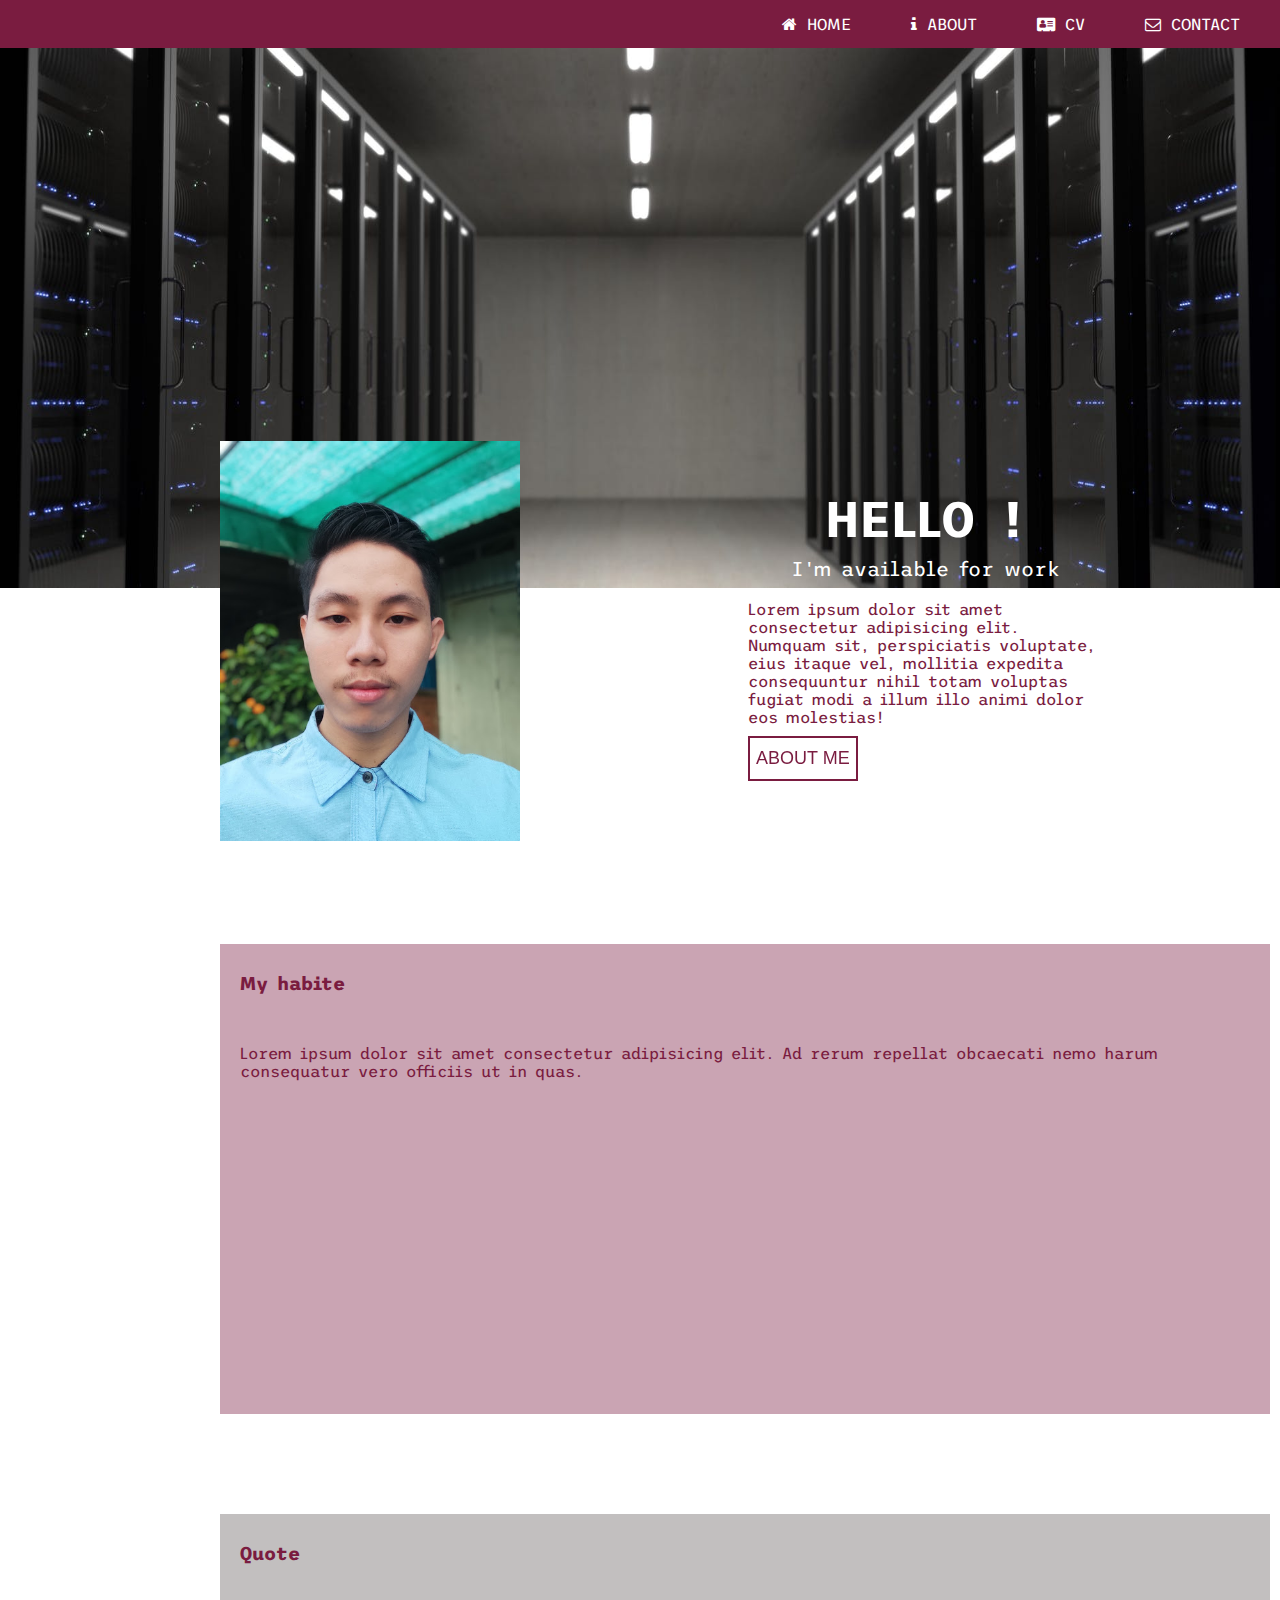
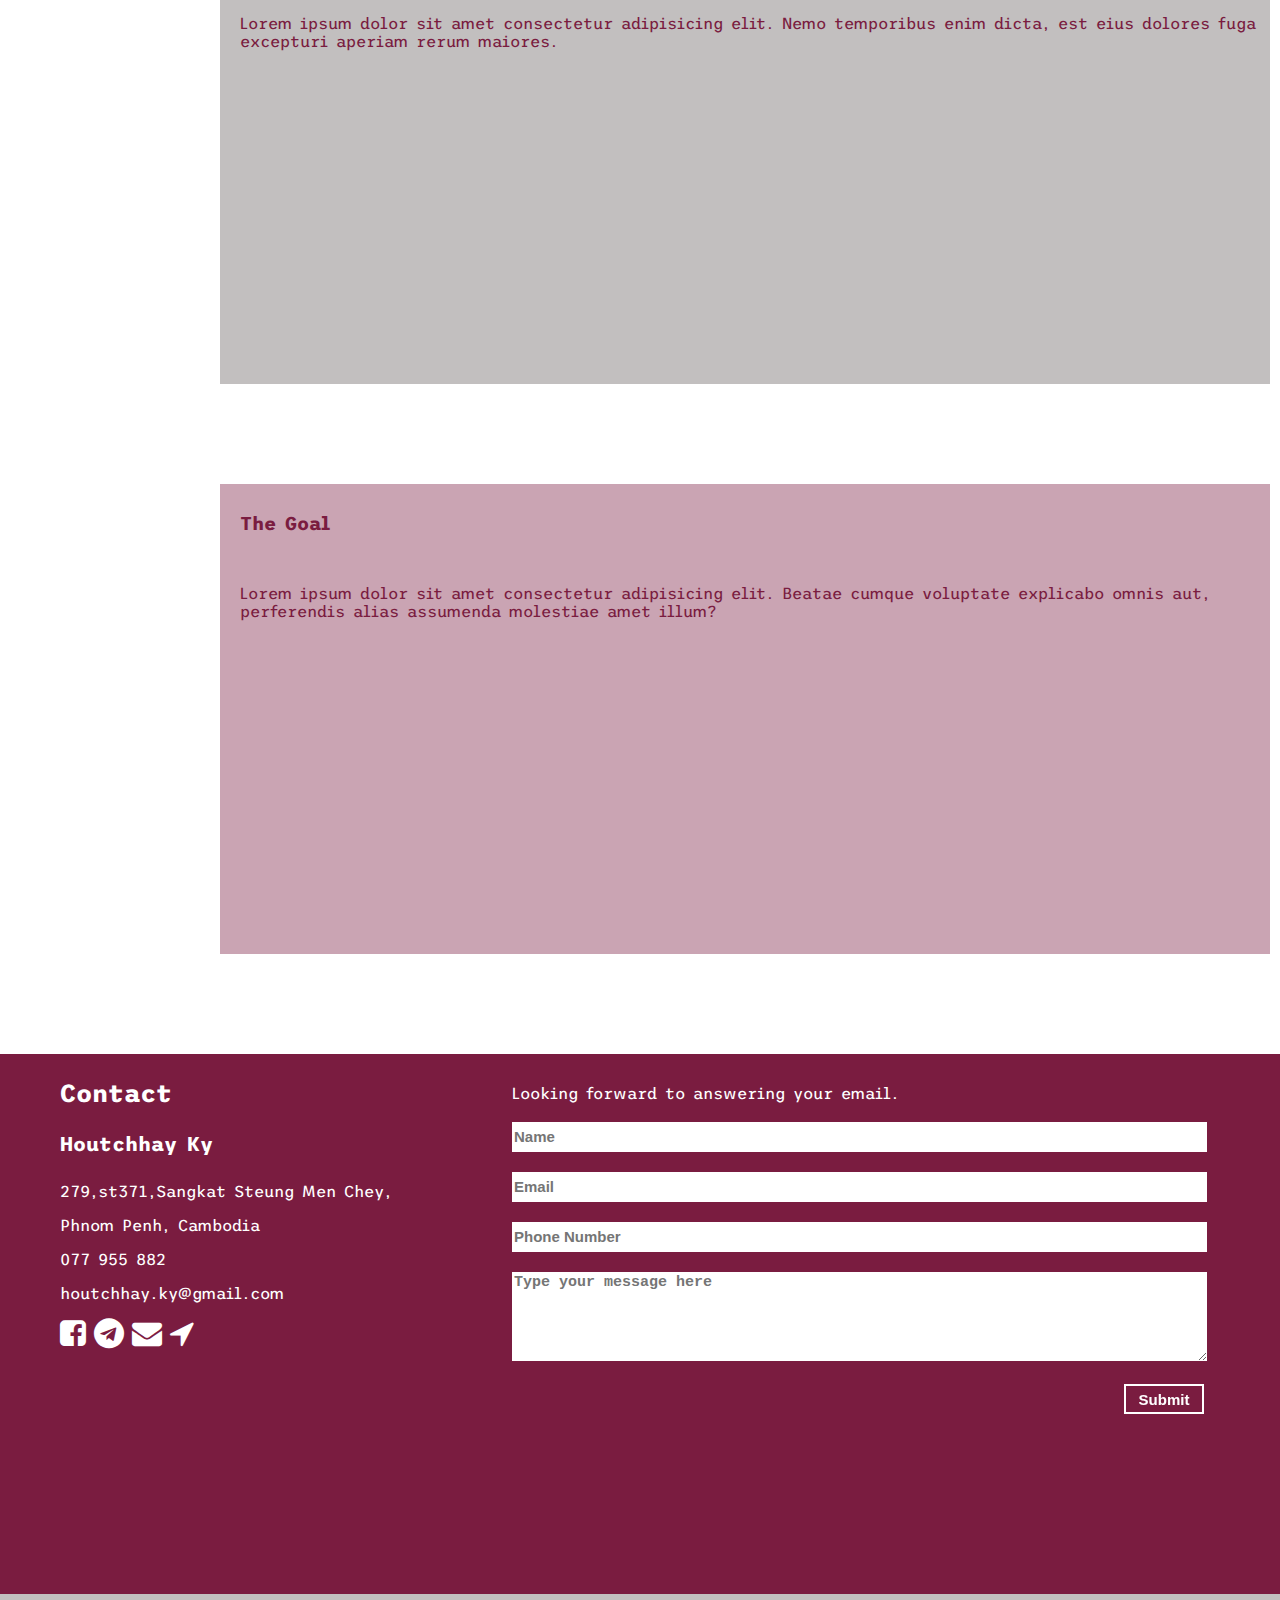
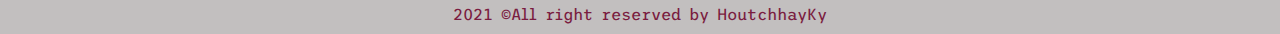
==== commit 6b592e53: "prepard folder, responsive(max:768),edit some html and css" ====
--- a/index.html
+++ b/index.html
@@ -15,15 +15,15 @@
 <body>
     <nav>
         <ul>
-            <li><a href="#"><i class="fa fa-home" ></i>Home</a></li>
-            <li><a href="About.html"><i class="fa fa-info"></i>About</a></li>
-            <li><a href="CV.html"><i class="fa fa-address-card"></i>CV</a></li>
+            <li><a href="/index.html"><i class="fa fa-home" ></i>Home</a></li>
+            <li><a href="/pages/About.html"><i class="fa fa-info"></i>About</a></li>
+            <li><a href="/pages/CV.html"><i class="fa fa-address-card"></i>CV</a></li>
             <li><a href="#contact"><i class="fa fa-envelope-o"></i>Contact</a></li>
         </ul>
     </nav>
 
     <div class="container">
-        <div class="cover-background"></div>
+        <img id="cbg" src="/images/Cover.jpeg" alt="Cover background">
         <div class="head">
             <div class="photo">
                 <img src="/images/houtchhay.jpg" alt="my-photo">
@@ -40,7 +40,6 @@
             </div>
         </div>
         <div class="main-body">
-            <div class="main-data">
                 <div class="my-habite">
                     <h3>My habite</h3>
                     <p>Lorem ipsum dolor sit amet consectetur adipisicing elit. Ad rerum repellat obcaecati nemo harum consequatur vero officiis ut in quas.</p>
@@ -53,8 +52,8 @@
                     <h3>The Goal</h3>
                     <p>Lorem ipsum dolor sit amet consectetur adipisicing elit. Beatae cumque voluptate explicabo omnis aut, perferendis alias assumenda molestiae amet illum?</p>
                 </div>
-            </div>
-            <div id="contact">
+        </div>
+        <div id="contact">
                 <div class="contact-address">
                     <h3>Contact</h3>
                     <h4>Houtchhay Ky</h4>
@@ -78,7 +77,6 @@
                         <input id="c5" class="hvr-sink" type="submit" value="Submit">
                     </form>
                 </div>
-            </div>
         </div>
     </div>
     <div class="last">
--- a/Css/style.css
+++ b/Css/style.css
@@ -3,24 +3,22 @@
     padding: 0;
     overflow-x: hidden;
     font-family: 'Trispace', sans-serif;}
-nav{background: rgb(122, 28, 64);
-    height: 39px;
+nav{
+    background: rgb(122, 28, 64);
     position:sticky;
     top: 0;
 }
-
 ul{
-    float:right;
+    display: flex;
+    justify-content: flex-end;
     margin: 0;
     list-style-type: none;
 }
 ul li{
-    display: inline-block;
-    padding: 10px;
+    padding: 10px;
+    margin:5px 30px 5px 10px;
 }
 ul li a {
-    margin-right: 25px;
-    margin-left: 25px;
     text-decoration: none;
     text-transform: uppercase;
     color: rgb(255, 255, 255);
@@ -39,19 +37,14 @@
 .container{
     color: #fff;
 }
-.cover-background{
-    margin: 0;
-    background-image: url('https://images.pexels.com/photos/325229/pexels-photo-325229.jpeg?auto=compress&cs=tinysrgb&dpr=2&h=650&w=940');
+#cbg{
+    width: 100%;
     background-size: cover;
     background-position: center;
     height: 60vh;
-   
 }
 .head{
-    margin: 0;
-    padding: 0;
     display: grid;
-    justify-content: space-evenly;
     grid-column-gap: 50px;
     grid-template-columns: auto auto;
     grid-template-areas: 
@@ -61,20 +54,15 @@
     "photo button";
 }
 .paragraph{
-    padding: 0;
-    width: 100%;
-    display: inline;
-    justify-content: center;
-    margin-top: -150px;
+    margin-top: -100px;
 }
 .title{
-    padding: 20px;
     grid-area: h2;
 }
 #g1{margin: 0;text-align: center;font-size: 50px;}
 .I-am{
     padding: 10px;
-    margin:0 0 30px 0;
+    margin: 0;
     text-align: center;
     grid-area: p1;
 }
@@ -85,23 +73,21 @@
 img{width: 300px;}
 .text p{
     width: 50%;
-    margin-left: 25%;
+    margin: auto;
+    padding: 10px;
 }
 .text{
-    margin: 0;
     grid-area: p2;
     color:  rgb(122, 28, 64);
 }
 button{
     background: none;
-    margin: 0;
     color:  rgb(122, 28, 64);
     border: 2px solid rgb(122, 28, 64);
     text-transform: uppercase;
     font-size: 18px;
     cursor: pointer;
     grid-area: button;
-    display: flex;
     margin-left: 25%;
     height: 45px;
 }
@@ -109,28 +95,25 @@
     background: rgb(122, 28, 64);
     color: #fff;
 }
-.main-body{
-    margin-top: 50px;
-    color: #000;
-}
-.main-data{margin: 100px 0 100px 220px;}
+
+.main-body{margin: 100px 10px 100px 220px;}
 .my-habite{
+    padding: 10px;
     margin: 100px 0 100px 0;
-    width: 100%;
     height: 50vh;
     background: rgba(122, 28, 64,0.4);
     color:  rgb(122, 28, 64);;
 }
 .quote{
+    padding: 10px;
     margin: 100px 0 100px 0;
-    width: 100%;
     height: 50vh;
    color:  rgb(122, 28, 64);;
     background: rgb(194, 191, 191);
 }
 .goal{
+    padding: 10px;
     margin: 100px 0 100px 0;
-    width: 100%;
     height: 50vh;
     color:  rgb(122, 28, 64);
     background:rgba(122, 28, 64,0.4);
@@ -138,19 +121,12 @@
 .my-habite h3,
 .quote h3,
 .goal h3{
-    width: 100%;
-    height: 8vh;
-    display: flex;
-    justify-content: flex-start;
-    align-items: center;  
-    margin-left: 10px; 
+    margin-left: 10px;
 }
 .my-habite p,
 .quote p,
 .goal p{
-    display: flex;
-    justify-content: flex-start;
-    margin-left: 10px;
+    margin:50px 0 0 10px;
 }
 #contact{
     margin-top: 20px;
@@ -190,28 +166,18 @@
 
 
 .contact-address{
-    width: 100%;
-    height: 40vh;
-    padding: 20px;
-    margin-left: 80px;
-    margin-top: 10px;
-}
-.contact-address h3{font-size: 30px;}
+    margin-left: 60px;
+}
+.contact-address h3{font-size: 25px;}
 .contact-address h4{font-size: 20px;}
-.contact-address p{
-    margin-top: 10px;
-}
-form{width: 80%;}
+form{width: 90%;}
 .contact-form{
     margin-top: 10px;
     padding: 10px;
-    width: 100%;
-    height: 50vh;
-    
 }
 input{
     width: 100%;
-    height:25px ;
+    height:28px ;
     margin: 10px;
     font-size: 15px;
     font-weight: bold;
@@ -233,11 +199,10 @@
 input[type=submit]{
     width: 80px;
     height: 30px;
-    margin-left: 85%;
+    margin-left: 90%;
     font-weight: bold;
     font-size: 15px;
     color: #fff;
-    border-radius: 5px;
     border: 2px solid #fff;
     background: none;
 }
@@ -250,177 +215,41 @@
     margin: 0;
 }
 .last{
-    background: rgb(231, 231, 231);
+    background: rgb(194, 191, 191);
     color: rgb(122, 28, 64);
     height: 40px;
     display: flex;
     justify-content: center;
     align-items: center;
 }
-@media(max-width:900px){
+@media(max-width:768px){
+    img{width: 225px;}
     .photo{
-        width: 100%;
-        padding: 0;
-        margin-left:20%;
-}
-    img{
-        width: 280px;
-        margin-left: 15%;
+        margin: -150px 0 0 100px;
     }
     .head{
-        display: inline;
-        justify-content: center;
-    }
-    .paragraph{
-        font-size: medium;
-        color: rgb(122, 28, 64);
-    }
-    .text p{
-        margin-left: 270px;
-    }
-    button{
-        margin-left: 270px;
-    }
-    .title h2{
-        font-size: 10px;
-    }
-    .main-body{
-        display: inline;
-    }
-    .main-data{
-        margin: 0;
-    }
-    .contact{
-        display: inline;
-        width: 100%;
-      
-    }
-    .contact-address{
-        margin: 0;
-        width: 100%;
-        height: 30vh;
-        background: rgb(122, 28, 64);
-    }
-    .contact-address h3,
-    .contact-address h4,
-    .contact-address p,
-    .contact-address a{margin-left: 15px;}
-    .contact-form{
-        width: 100%;
-        height: 35;
-        margin: -25px 0 0 0;
-        padding: 10px;
-        background: rgb(122, 28, 64);
-    }
-    form{
-        width: 90%;
-        margin-left: 15px;
-    }
-    input[type=submit]{
-        margin-left: 90%;
-    }
-    body{
-        font-size:medium;
+        grid-column-gap: 25px;
     }
     .my-habite,
     .quote,
-    .goal{
-        height: 35vh;
-    }
-}
-@media(max-width:430px){
-    .photo{
-        width: 100%;
-        margin-left: 20%;
-    }
-    img{
-        width: 150px;
-        margin:10%;
-    }
-    .head{
-        display: inline;
-        justify-content: center;
-    }
-    .paragraph{
-        padding: 0;
-        color: rgb(122, 28, 64);
-    }
-    .text p{
-        margin-left: 50px;
-        width: 80%;
-    }
-    button{
-        margin-left: 50px;
-    }
-    .main-body{
-        display: inline;
-    }
-    .main-data{
-        margin: 0;
-    }
-    .contact{
-        display: inline;
-        width: 100%;
-      
-    }
-    .contact-address{
-        margin: 0;
-        width: 100%;
-        height: 50vh;
-        background: rgb(122, 28, 64);
-    }
-    .contact-address h3,
-    .contact-address h4,
-    .contact-address p,
-    .contact-address a{margin-left: 15px;}
-    .contact-form{
-        width: 100%;
-        height: 60vh;
-        margin: -50px 0 0 0;
-        padding: 10px;
-        background: rgb(122, 28, 64);
-    }
-    form{
-        width: 80%;
-        margin-left: 15px;
-    }
+    .goal{height: 40vh;}
+    #contact{
+        grid-gap: 50px;
+    }
+    .contact-address{margin-left: 30px;}
     input[type=submit]{
-        margin:10px;
-    }
-    body{
-        margin: 0;
-        padding: 0;
-        font-size: 10px;
+        margin-left: 75%;
+    }
+}
+
+@media(max-width:425px){
+    .about-content{
+        grid-gap: 100px;
+    }
+    #contact{
+        grid-gap: 50px;
+    }
+    input[type=submit]{
         
     }
-    .my-habite,
-    .quote,
-    .goal{
-        height: 30vh;
-    }
-    nav{
-        height: 30px;
-        margin-top: 0;
-    }
-    ul{
-        margin: -10px 0 0 0;
-        padding: 10px;
-        width: 100%;
-        height: 40px;
-        ;
-    }
-    ul li{
-        padding: 0;
-        margin-left: 20px;
-        display: inline-block;
-    }
-    ul li a{
-        margin-right: 10px;
-        margin-left: 10px;
-    }
-    ul li i{padding: 10px 0 10px 0;margin: 0 0 0 3px;}
-    h2,h3,p{font-size: 15px;}
-    #g1{font-size: 30px;}
-    .contact-address h3{font-size: 25px;}
-    .contact-address h4{font-size: 15px;}
-}
+}
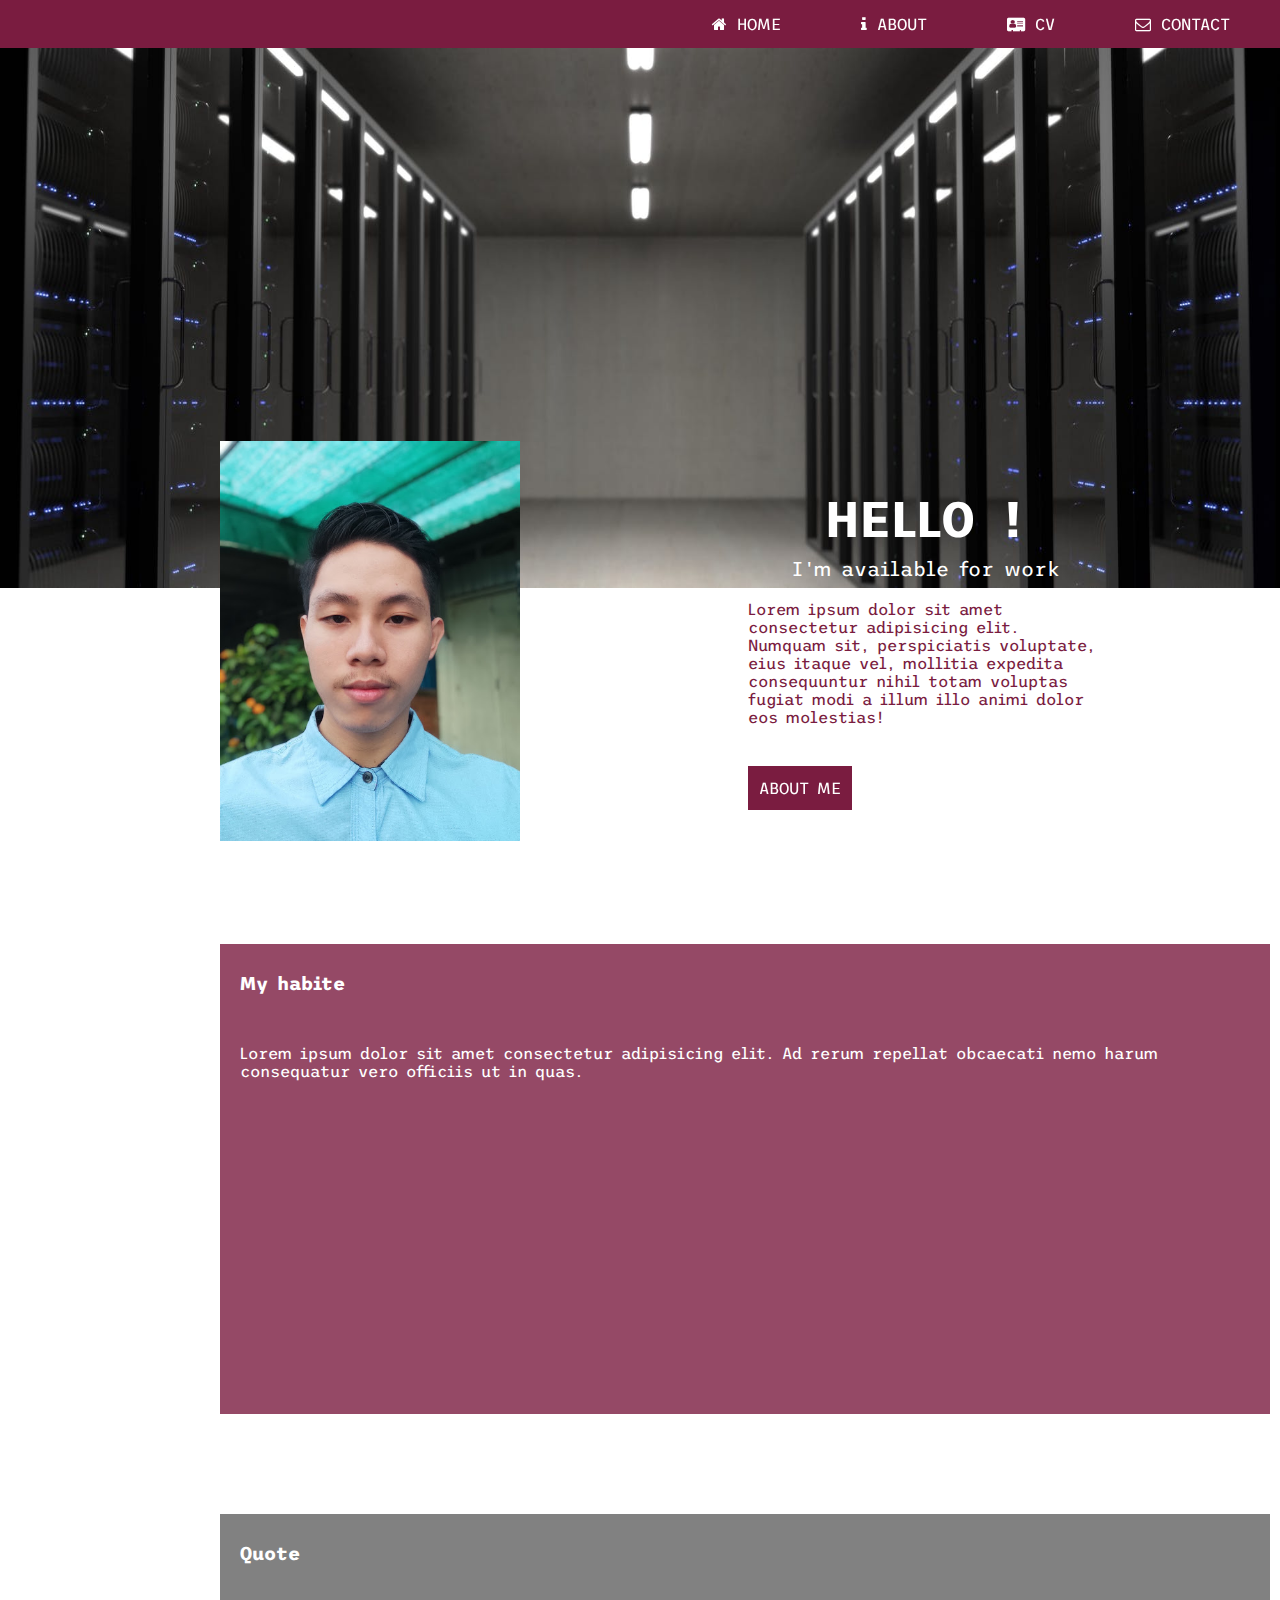
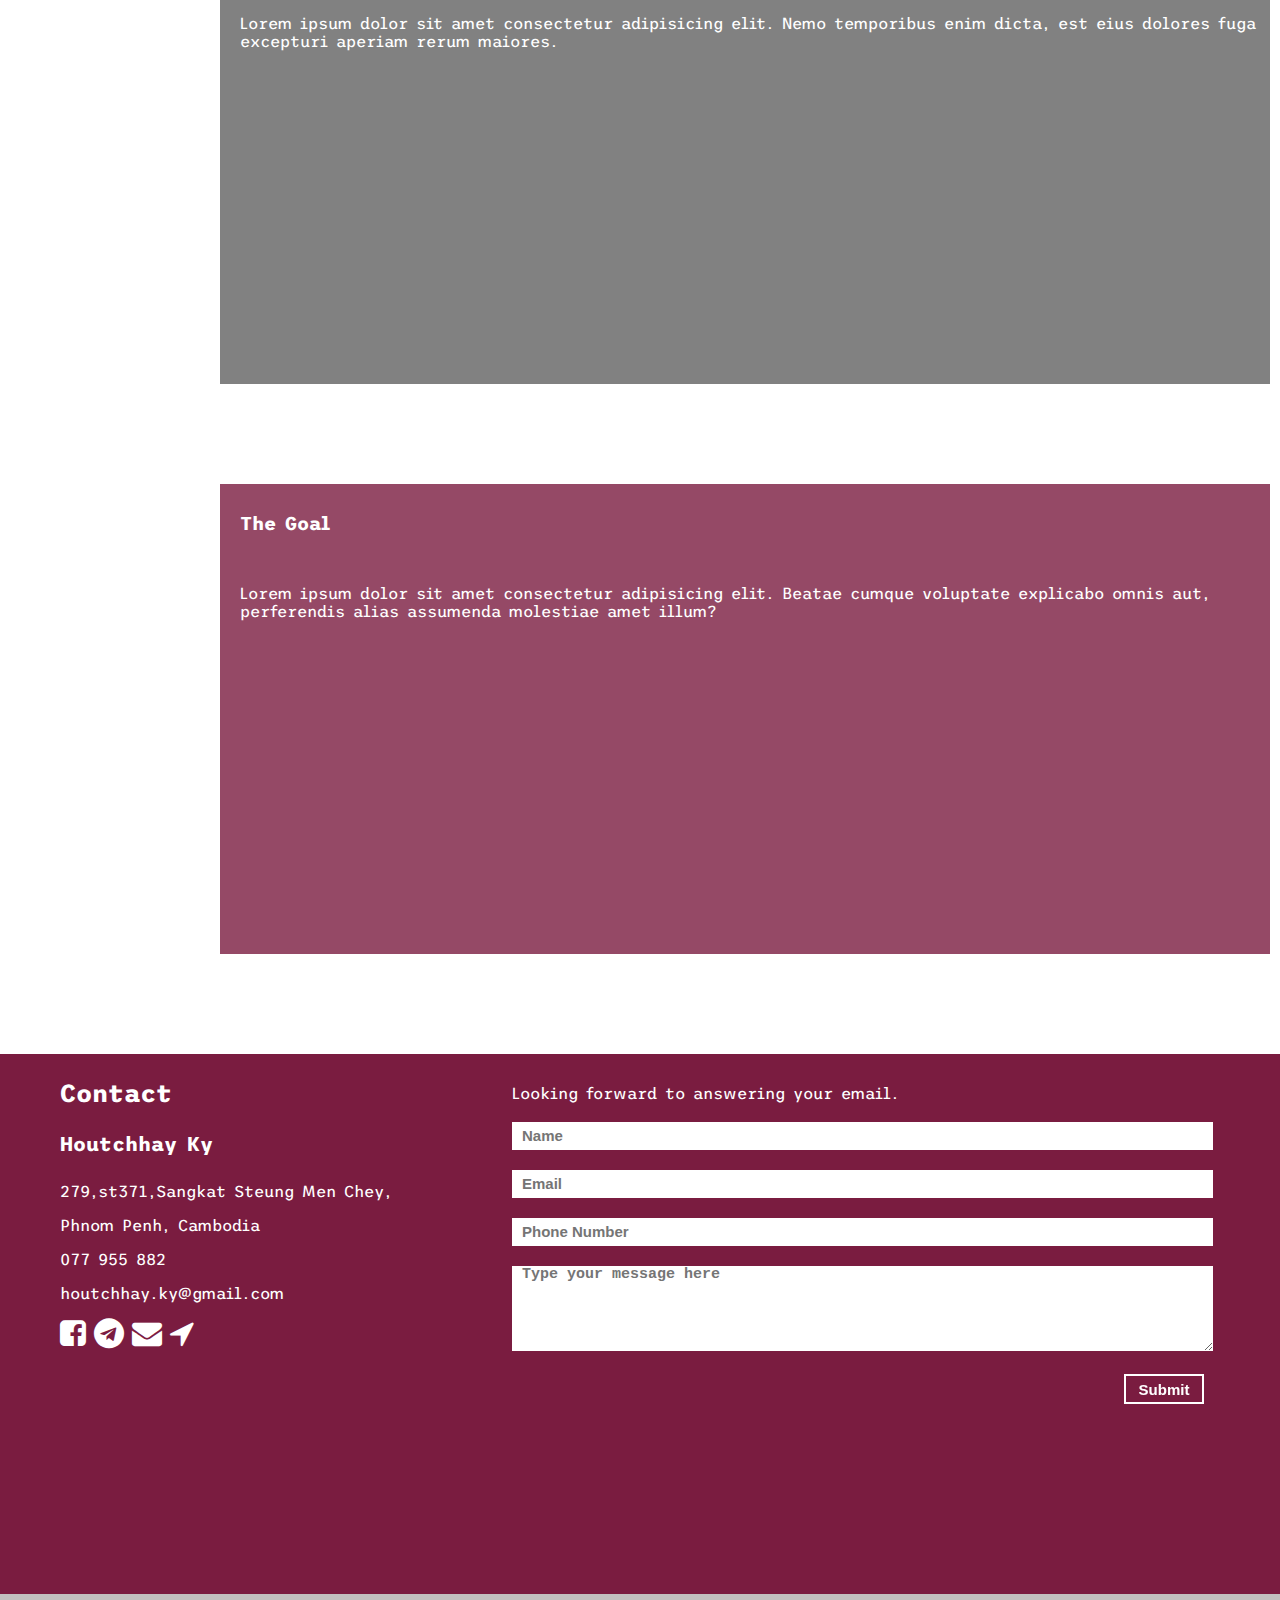
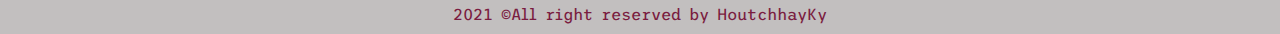
==== commit 7fb71a96: "Finish responsive, Merge all file css to only one file (style.css)" ====
--- a/index.html
+++ b/index.html
@@ -15,15 +15,15 @@
 <body>
     <nav>
         <ul>
-            <li><a href="/index.html"><i class="fa fa-home" ></i>Home</a></li>
-            <li><a href="/pages/About.html"><i class="fa fa-info"></i>About</a></li>
-            <li><a href="/pages/CV.html"><i class="fa fa-address-card"></i>CV</a></li>
-            <li><a href="#contact"><i class="fa fa-envelope-o"></i>Contact</a></li>
+            <li class="hvr-wobble-horizontal"><a href="/index.html"><i class="fa fa-home" ></i>Home</a></li>
+            <li class="hvr-wobble-horizontal"><a href="/pages/About.html"><i class="fa fa-info"></i>About</a></li>
+            <li class="hvr-wobble-horizontal"><a href="/pages/CV.html"><i class="fa fa-address-card"></i>CV</a></li>
+            <li class="hvr-wobble-horizontal"><a href="#contact"><i class="fa fa-envelope-o"></i>Contact</a></li>
         </ul>
     </nav>
 
     <div class="container">
-        <img id="cbg" src="/images/Cover.jpeg" alt="Cover background">
+        <div class="cover-background"></div><img id="cbg" src="/images/Cover.jpeg" alt="Cover background"></div>
         <div class="head">
             <div class="photo">
                 <img src="/images/houtchhay.jpg" alt="my-photo">
@@ -36,7 +36,7 @@
                 <div class="text">
                     <p>Lorem ipsum dolor sit amet consectetur adipisicing elit. Numquam sit, perspiciatis voluptate, eius itaque vel, mollitia expedita consequuntur nihil totam voluptas fugiat modi a illum illo animi dolor eos molestias!</p>
                 </div>
-                <button class="hvr-pop" src="#">About me</button>
+                <a id="Aboutme" class="hvr-pop" style="background-color: rgb(122,28,64); color: #fff;" href="/pages/About.html">About me</a>
             </div>
         </div>
         <div class="main-body">
@@ -64,13 +64,13 @@
                     <a id="c6" class="fa fa-facebook-square" style="font-size: 30px; color: #fff;" href="#"></a>
                     <a id="c7" class="	fa fa-telegram" style="font-size: 30px; color: #fff;" href="#"></a>
                     <a id="c8" class="fa fa-envelope" style="font-size: 30px; color: #fff;" href="#"></a>
-                    <a id="c9" class="fa fa-location-arrow" style="font-size: 30px; color: #fff;" href="#"></a>
+                    <a id="c9" class="fa fa-location-arrow" style="font-size: 30px; color: #fff;" href="https://goo.gl/maps/UkALLH5mxS1r12jt6" target="_blank"></a>
                 </div>
                     
                 <div class="contact-form">
                     <form action="#">
                         <p>Looking forward to answering your email.</p>
-                        <input id="c1"type="text" placeholder="Name" required>
+                         <input id="c1"type="text" placeholder="Name" required>
                         <input id="c2" type="email" placeholder="Email" required>
                         <input id="c3" type="tel" placeholder="Phone Number" required>
                         <textarea style="font-size: 15px; font-weight: bold;" id="c4" cols="50" rows="5" placeholder="Type your message here"></textarea>
--- a/Css/style.css
+++ b/Css/style.css
@@ -21,19 +21,22 @@
 ul li a {
     text-decoration: none;
     text-transform: uppercase;
-    color: rgb(255, 255, 255);
-}
-nav ul :hover{
-    background:#fff;
+    color: #fff;
+    background: none;
+    padding: 10px;
+}
+nav ul li a:hover{
     color: rgb(122, 28, 64);
+    background:rgb(255, 255, 255);
 }
 .fa-home,
 .fa-info,
 .fa-address-card,
 .fa-envelope-o{
     margin-right: 10px;
-}
-
+    padding: 0;
+}
+/* Home page */
 .container{
     color: #fff;
 }
@@ -55,6 +58,7 @@
 }
 .paragraph{
     margin-top: -100px;
+    color: #fff;
 }
 .title{
     grid-area: h2;
@@ -80,43 +84,44 @@
     grid-area: p2;
     color:  rgb(122, 28, 64);
 }
-button{
-    background: none;
+#Aboutme{
     color:  rgb(122, 28, 64);
     border: 2px solid rgb(122, 28, 64);
     text-transform: uppercase;
-    font-size: 18px;
+    font-size: 16px;
     cursor: pointer;
+    width: 100px;
+    height: 40px;
+    margin:30px 0 0 25%;
     grid-area: button;
-    margin-left: 25%;
-    height: 45px;
-}
-button:hover{
-    background: rgb(122, 28, 64);
-    color: #fff;
-}
-
+    text-decoration: none;
+}
+.paragraph a{
+    display: flex;
+    justify-content: center;
+    align-items: center;
+}
 .main-body{margin: 100px 10px 100px 220px;}
 .my-habite{
     padding: 10px;
     margin: 100px 0 100px 0;
     height: 50vh;
-    background: rgba(122, 28, 64,0.4);
-    color:  rgb(122, 28, 64);;
+    background: rgb(122, 28, 64,0.8);
+    color:  #fff;
 }
 .quote{
     padding: 10px;
     margin: 100px 0 100px 0;
     height: 50vh;
-   color:  rgb(122, 28, 64);;
-    background: rgb(194, 191, 191);
+    color:  #fff;
+    background: rgb(3, 3, 3,0.5);
 }
 .goal{
     padding: 10px;
     margin: 100px 0 100px 0;
     height: 50vh;
-    color:  rgb(122, 28, 64);
-    background:rgba(122, 28, 64,0.4);
+    background: rgb(122, 28, 64,0.8);
+    color:  #fff;
 }
 .my-habite h3,
 .quote h3,
@@ -128,6 +133,50 @@
 .goal p{
     margin:50px 0 0 10px;
 }
+/* About page */
+.aboutme-text{
+    background:rgb(194, 191, 191);
+    margin: 150px 0 200px 0;
+    padding: 50px;
+    color: rgb(122,28,64);
+}
+.about-content{
+    display: grid;
+    justify-content: center;
+    align-items:flex-start;
+    grid-template-columns: auto auto;
+    grid-gap: 400px;
+}
+/* CV page */
+.head-cover{
+    width: 80%;
+    margin: 50px 0 0 120px;
+    padding:20px 0 20px 0px;
+    background:  rgb(194, 191, 191);
+    border: 3px solid rgb(122, 28, 64);
+    display: grid;
+    justify-content: space-evenly;
+    grid-template-columns: auto auto;
+}
+.text-cover a{text-decoration: none;margin-right: 10px;}
+.photo-cover{
+    border: 3px solid rgb(122, 28, 64);
+}
+.button-download{
+    display: flex;
+    justify-content: center;
+    margin: 100px 0 100px 0;
+}
+button{
+    width: 200px;
+    height: 40px;
+    color: rgb(122,28,64);
+    border: 2px solid rgb(122,28,64);
+    outline: none;
+    background: none;
+    cursor: pointer;
+}
+/* Contact section */
 #contact{
     margin-top: 20px;
     width: 100%;
@@ -183,6 +232,8 @@
     font-weight: bold;
     border: none;
     outline: none;
+    padding: 0 0 0 10px;
+    
     
 }
 input:hover{
@@ -191,7 +242,13 @@
 textarea:hover{
     background: rgb(238, 238, 238);
 }
-textarea{width: 100%;margin: 10px;border: none;outline: none;}
+textarea{
+    width: 100%;
+    margin: 10px;
+    border: none;
+    outline: none;
+    padding: 0 0 0 10px;
+}
 .contact-form p{
     width: 100%;
     margin: 10px;
@@ -205,6 +262,8 @@
     color: #fff;
     border: 2px solid #fff;
     background: none;
+    padding: 0;
+    cursor: pointer;
 }
 input[type=submit]:hover{
     background: #fff;
@@ -223,6 +282,7 @@
     align-items: center;
 }
 @media(max-width:768px){
+    /* Home page responsive 768 */
     img{width: 225px;}
     .photo{
         margin: -150px 0 0 100px;
@@ -230,26 +290,134 @@
     .head{
         grid-column-gap: 25px;
     }
+    #Aboutme{
+        width: 30%;
+        height: 40px;
+        font-size: 13px;
+    }
     .my-habite,
     .quote,
     .goal{height: 40vh;}
+    /* About page responsive 768 */
+    .about-content{
+        grid-gap: 100px;
+    }
+    /* CV page responsive 768 */
+    .head-cover{margin: 50px 0 0 75px;}
+    /* Contact responsive 768 */
     #contact{
         grid-gap: 50px;
+        height:75vh;
     }
     .contact-address{margin-left: 30px;}
     input[type=submit]{
-        margin-left: 75%;
-    }
+        margin-left: 80%;
+    }
+    .last{font-size: 13px;}
 }
 
 @media(max-width:425px){
+    /* Home page responsive 425 */
+    #cbg{
+        height: 30vh;
+    }
+    img{width: 150px;}
+    .photo{
+        margin: -100px 0 0 135px;
+    }
+    .paragraph{
+        margin: 0;
+        padding: 10px;
+        color: rgb(122, 28, 64);
+        display: inline;
+    }
+    #g1{font-size: 40px;}
+    .head{
+        display: inline;
+    }
+    .text p{margin: 10px;padding: 10px;width: auto;}
+    #Aboutme{
+        width: 25%;
+        height: 40px;
+        font-size: 12px;
+        margin-left: 35%;
+    }
+    .main-body{margin: 0 10px 0 10px;}
+    .my-habite,
+    .quote,
+    .goal{height: 40vh;}
+    nav{font-size: 12px;}
+    ul li{
+        margin: 5px 10px 5px 10px;
+    }
+    ul li a {padding: 0;}
+    /* About page responsive 425 */
+    .aboutme-text{
+        padding: 30px;
+    }
     .about-content{
-        grid-gap: 100px;
-    }
+        display: inline;
+        margin: 10px;
+    }
+    /* CV page responsive 425 */
+    .head-cover{
+        background: #000;
+        width: 100%;
+        display: inline;
+        align-items: center;
+        grid-template-columns: auto;
+        border: none;
+        background: none;
+    }
+    .text-cover{
+        margin: 30px 0 30px 0;
+        text-align:center;
+        padding: 20px;
+        background:  rgb(194, 191, 191);
+    }
+    .photo-cover{
+        border: none;
+        display: flex;
+        justify-content: center;
+        padding: 20px;
+    }
+    /* Contact page responsive 425 */
     #contact{
-        grid-gap: 50px;
+        display: inline;
+    }
+    .contact-address{
+        background: rgb(122,28,64);
+        margin: 0;
+        padding: 20px;
+    }
+    .contact-form{
+        background: rgb(122,28,64);
+        margin: 0;
     }
     input[type=submit]{
-        
-    }
-}
+        margin-left: 84%;
+    }
+    body{font-size: 13px;}
+    
+    .last{font-size: 11px;}
+}
+@media(max-width:375px){
+    #cbg{
+        height: 25vh;
+    }
+    img{width: 125px;}
+    .photo{
+        margin: -100px 0 0 125px;
+    }
+    .text p{margin: 8px;padding: 8px;width: auto;}
+    nav{font-size: 11px;}
+    #Aboutme{
+        width: 20%;
+        height: 40px;
+        font-size: 11px;
+        margin-left: 38%;
+    }
+    ul li{
+        margin: 5px;}
+        .last{font-size: 10px;}
+}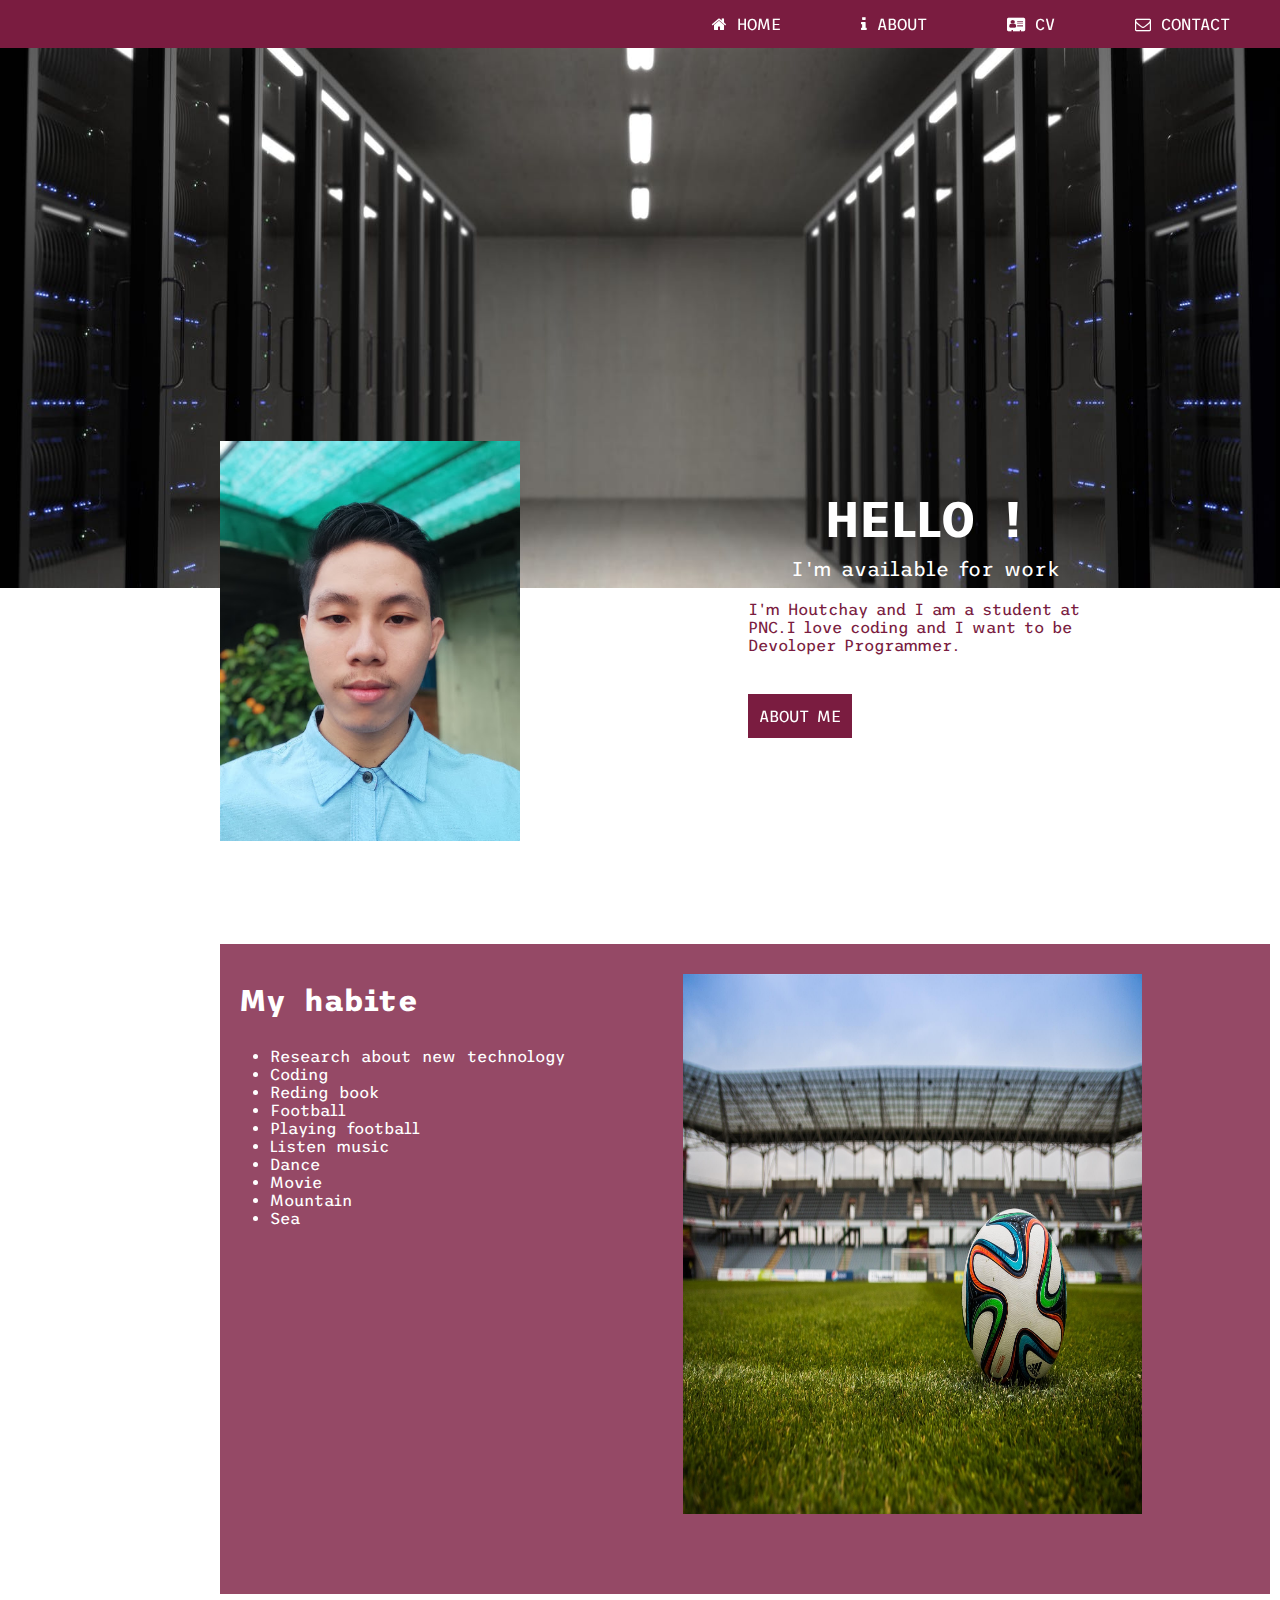
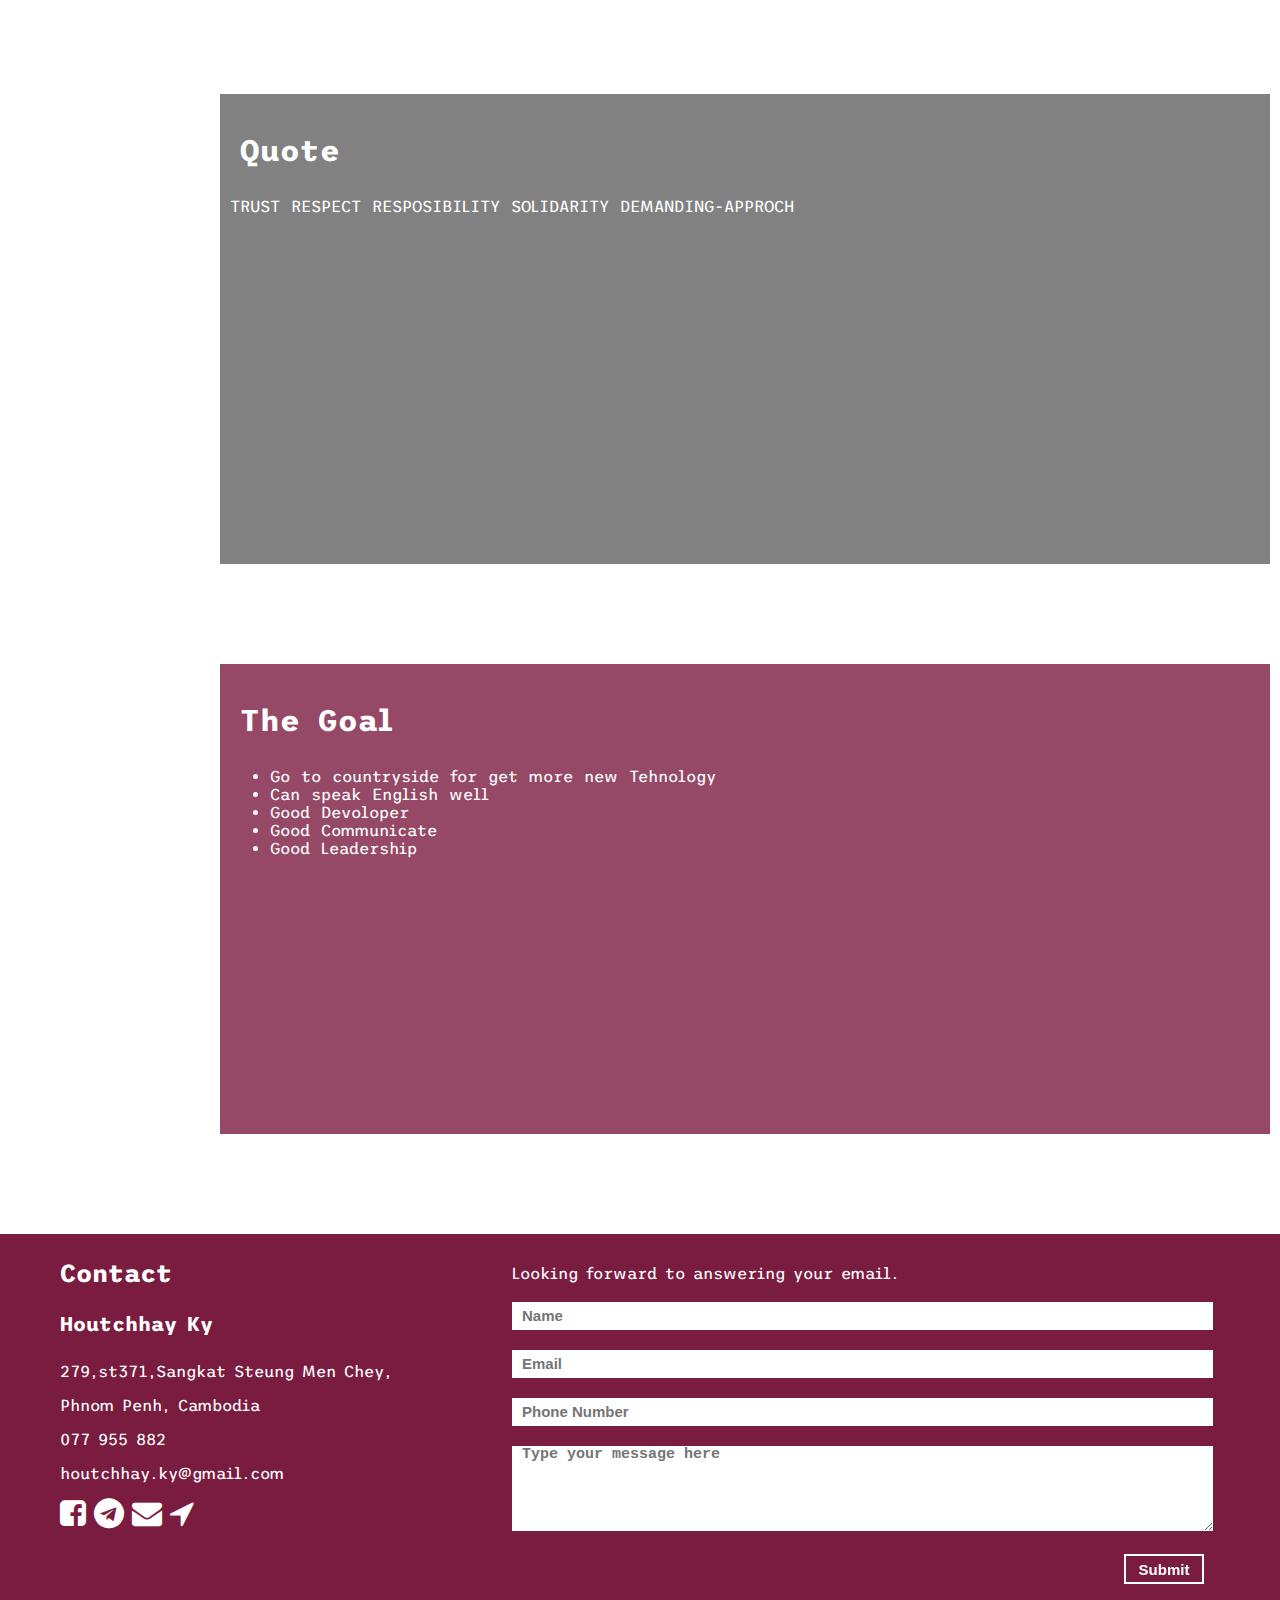
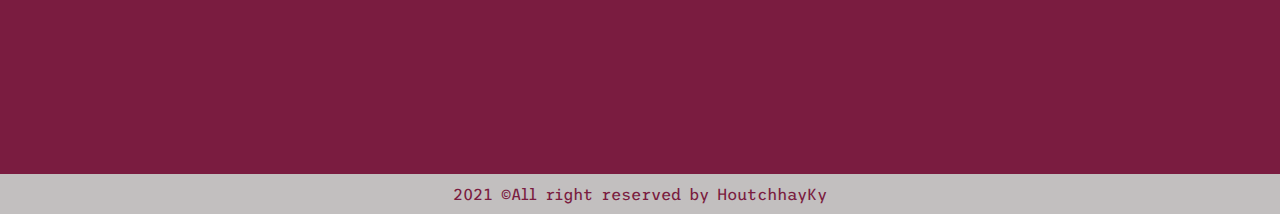
==== commit 186812ca: "Change some text" ====
--- a/index.html
+++ b/index.html
@@ -34,23 +34,45 @@
                 </div>
                 <p class="I-am" style="font-size: 20px;">I'm available for work</p>
                 <div class="text">
-                    <p>Lorem ipsum dolor sit amet consectetur adipisicing elit. Numquam sit, perspiciatis voluptate, eius itaque vel, mollitia expedita consequuntur nihil totam voluptas fugiat modi a illum illo animi dolor eos molestias!</p>
+                    <p>I'm Houtchay and I am a student at PNC.I love coding and I want to be Devoloper Programmer.</p>
                 </div>
                 <a id="Aboutme" class="hvr-pop" style="background-color: rgb(122,28,64); color: #fff;" href="/pages/About.html">About me</a>
             </div>
         </div>
         <div class="main-body">
                 <div class="my-habite">
-                    <h3>My habite</h3>
-                    <p>Lorem ipsum dolor sit amet consectetur adipisicing elit. Ad rerum repellat obcaecati nemo harum consequatur vero officiis ut in quas.</p>
+                    <div class="list-habite">
+                        <h3>My habite</h3>
+                        <ul>
+                            <li>Research about new technology</li>
+                            <li>Coding</li>
+                            <li>Reding book</li>
+                            <li>Football</li>
+                            <li>Playing football</li>
+                            <li>Listen music</li>
+                            <li>Dance</li>
+                            <li>Movie</li>
+                            <li>Mountain</li>
+                            <li>Sea</li>
+                        </ul>
+                    </div>
+                    <div class="photo-habite">
+                        <img src="/images/football-photo.jpg" alt="football-sport">
+                    </div>
                 </div>
                 <div class="quote">
                     <h3>Quote</h3>
-                    <p>Lorem ipsum dolor sit amet consectetur adipisicing elit. Nemo temporibus enim dicta, est eius dolores fuga excepturi aperiam rerum maiores.</p>
+                    <p​​ style="text-transform: uppercase;">Trust Respect Resposibility Solidarity Demanding-Approch</p>
                 </div>
                 <div class="goal">
                     <h3>The Goal</h3>
-                    <p>Lorem ipsum dolor sit amet consectetur adipisicing elit. Beatae cumque voluptate explicabo omnis aut, perferendis alias assumenda molestiae amet illum?</p>
+                        <ul>
+                            <li>Go to countryside for get more new Tehnology</li>
+                            <li>Can speak English well</li>
+                            <li>Good Devoloper</li>
+                            <li>Good Communicate</li>
+                            <li>Good Leadership</li>
+                        </ul>
                 </div>
         </div>
         <div id="contact">
--- a/Css/style.css
+++ b/Css/style.css
@@ -8,17 +8,17 @@
     position:sticky;
     top: 0;
 }
-ul{
+nav ul{
     display: flex;
     justify-content: flex-end;
     margin: 0;
     list-style-type: none;
 }
-ul li{
+nav ul li{
     padding: 10px;
     margin:5px 30px 5px 10px;
 }
-ul li a {
+nav ul li a {
     text-decoration: none;
     text-transform: uppercase;
     color: #fff;
@@ -101,38 +101,48 @@
     justify-content: center;
     align-items: center;
 }
-.main-body{margin: 100px 10px 100px 220px;}
+.main-body{margin: 100px 10px 100px 220px;word-spacing: 3px;}
 .my-habite{
+    padding: 10px;
+    margin: 100px 0 100px 0;
+    height: 70vh;
+    background: rgb(122, 28, 64,0.8);
+    color:  #fff;
+    display: grid;
+    grid-template-columns: auto auto;
+    grid-column-gap: 0px;
+}
+.photo-habite{
+    display: flex;
+    justify-content: center;
+    padding: 10px;
+    margin: 10px;
+}
+.photo-habite img{
+    width: 70%;
+    height: 60vh;
+}
+.quote{
+    padding: 10px;
+    margin: 100px 0 100px 0;
+    height: 50vh;
+    color:  #fff;
+    background: rgb(3, 3, 3,0.5);
+}
+.goal{
     padding: 10px;
     margin: 100px 0 100px 0;
     height: 50vh;
     background: rgb(122, 28, 64,0.8);
     color:  #fff;
 }
-.quote{
-    padding: 10px;
-    margin: 100px 0 100px 0;
-    height: 50vh;
-    color:  #fff;
-    background: rgb(3, 3, 3,0.5);
-}
-.goal{
-    padding: 10px;
-    margin: 100px 0 100px 0;
-    height: 50vh;
-    background: rgb(122, 28, 64,0.8);
-    color:  #fff;
-}
 .my-habite h3,
 .quote h3,
 .goal h3{
     margin-left: 10px;
-}
-.my-habite p,
-.quote p,
-.goal p{
-    margin:50px 0 0 10px;
-}
+    font-size: 30px;
+}
+
 /* About page */
 .aboutme-text{
     background:rgb(194, 191, 191);
@@ -146,6 +156,9 @@
     align-items:flex-start;
     grid-template-columns: auto auto;
     grid-gap: 400px;
+}
+.about-content p{ 
+    word-spacing: 6px;
 }
 /* CV page */
 .head-cover{
@@ -297,7 +310,13 @@
     }
     .my-habite,
     .quote,
-    .goal{height: 40vh;}
+    .goal{height: 50vh;}
+    .my-habite h3,
+    .quote h3,
+    .goal h3{font-size: 25px;}
+    .list-habite{
+        margin: 0 0 0 30%;
+    }
     /* About page responsive 768 */
     .about-content{
         grid-gap: 100px;
@@ -345,12 +364,18 @@
     .main-body{margin: 0 10px 0 10px;}
     .my-habite,
     .quote,
-    .goal{height: 40vh;}
+    .goal{height: 45vh;}
+    .my-habite h3,
+    .quote h3,
+    .goal h3{font-size: 20px;}
+    .list-habite{
+        margin: 0 0 0 20%;
+    }
     nav{font-size: 12px;}
-    ul li{
+    nav ul li{
         margin: 5px 10px 5px 10px;
     }
-    ul li a {padding: 0;}
+    nav ul li a {padding: 0;}
     /* About page responsive 425 */
     .aboutme-text{
         padding: 30px;
@@ -411,13 +436,16 @@
     }
     .text p{margin: 8px;padding: 8px;width: auto;}
     nav{font-size: 11px;}
+    .my-habite h3,
+    .quote h3,
+    .goal h3{font-size: 15px;}
     #Aboutme{
         width: 20%;
         height: 40px;
         font-size: 11px;
         margin-left: 38%;
     }
-    ul li{
+    nav ul li{
         margin: 5px;}
-        .last{font-size: 10px;}
+    .last{font-size: 10px;}
 }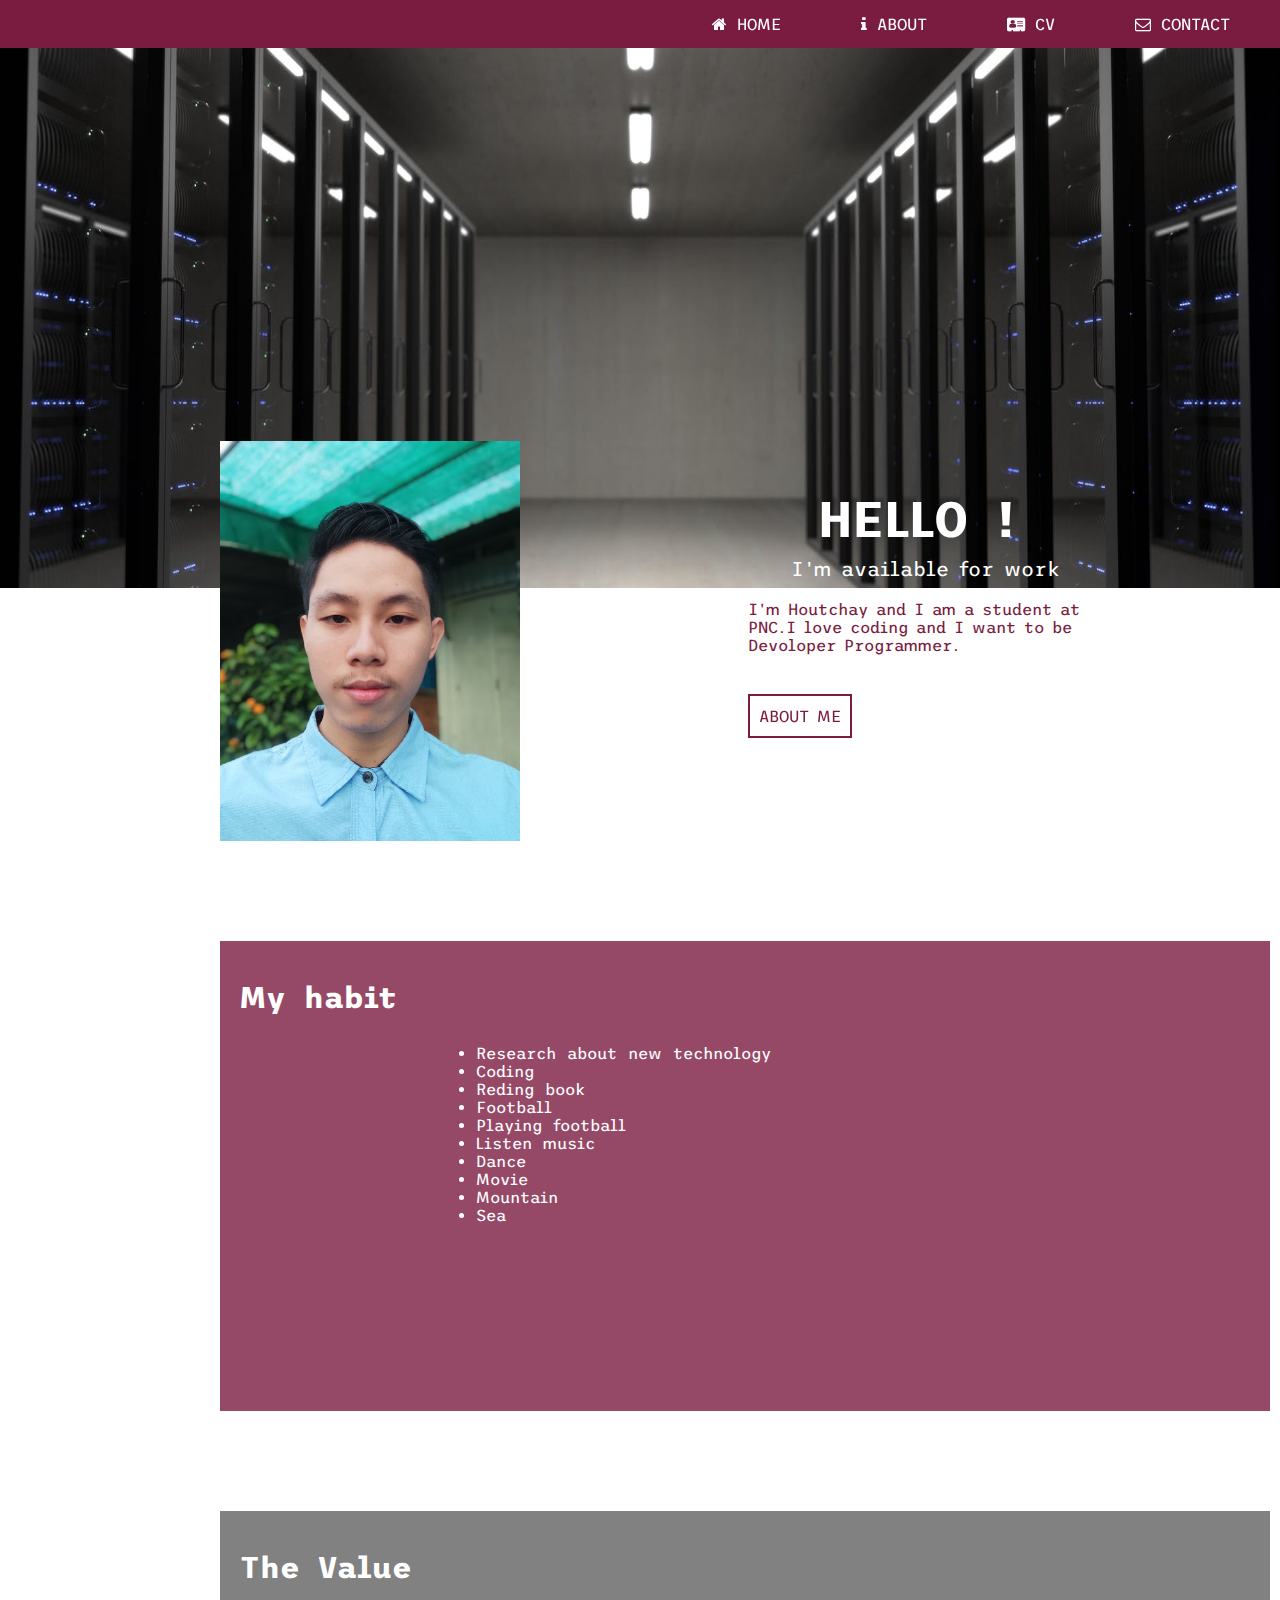
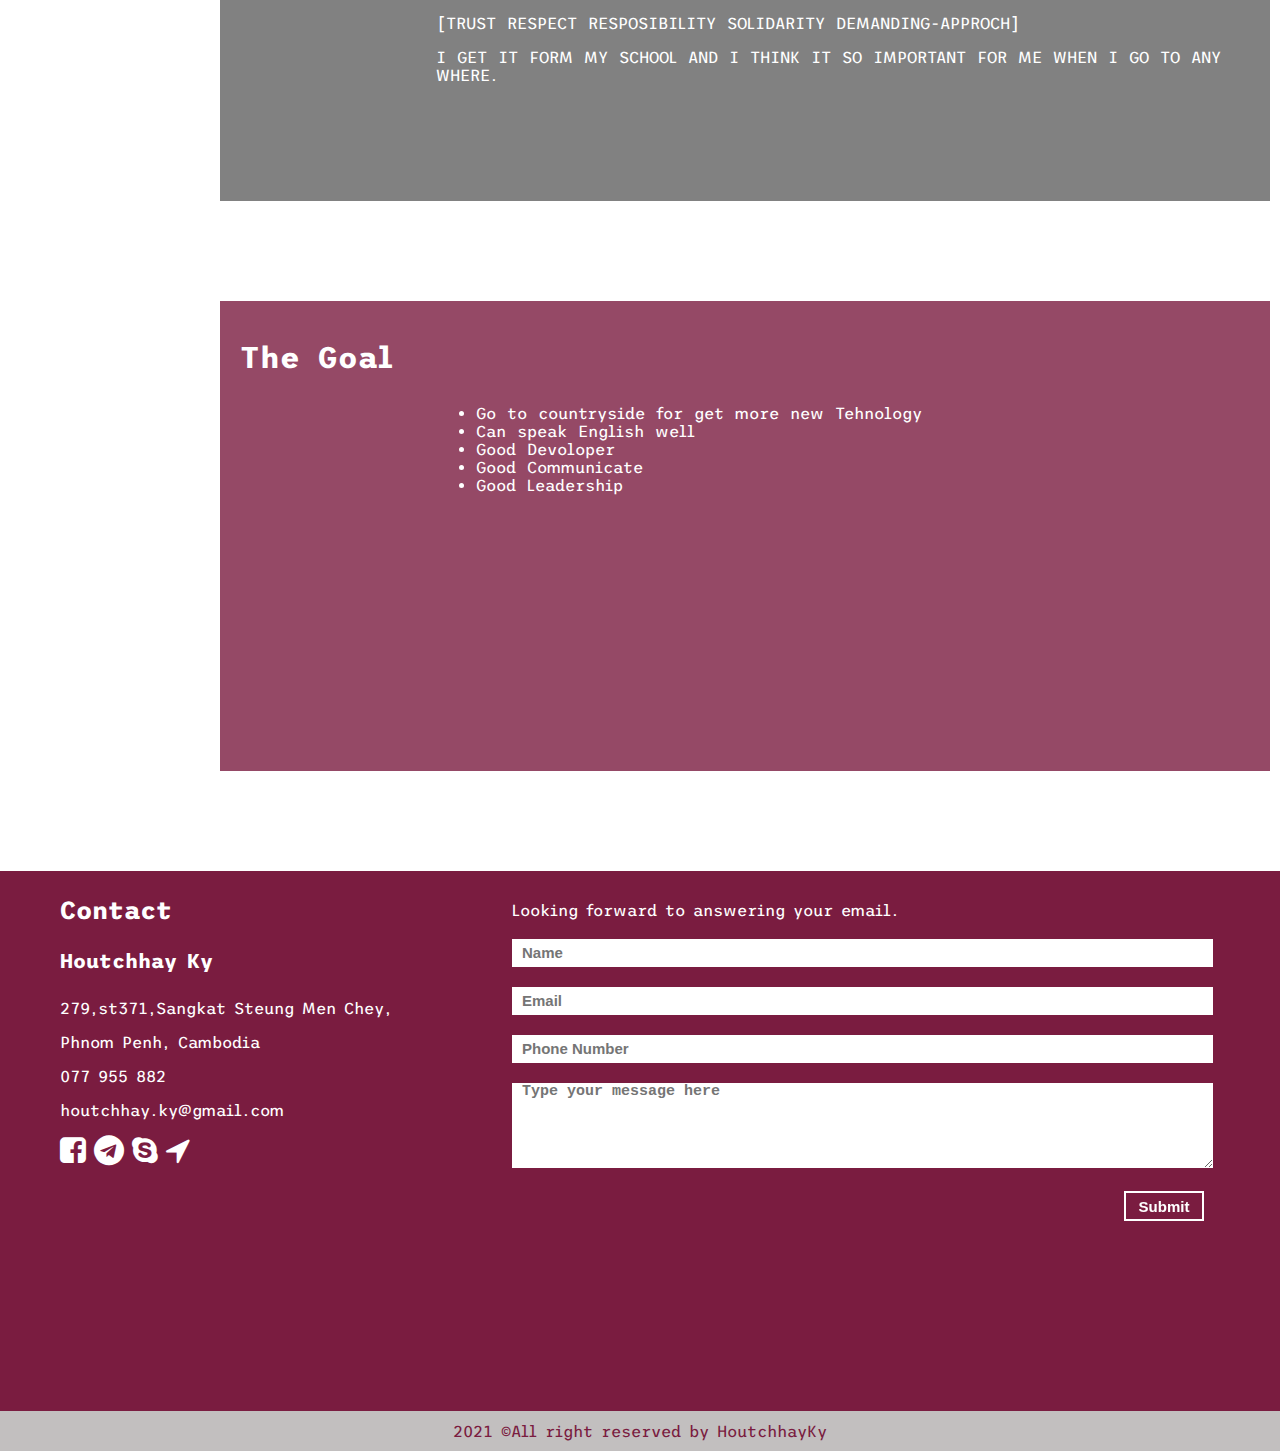
==== commit 53564cdf: "Finish VC1 html and css" ====
--- a/index.html
+++ b/index.html
@@ -26,23 +26,22 @@
         <div class="cover-background"></div><img id="cbg" src="/images/Cover.jpeg" alt="Cover background"></div>
         <div class="head">
             <div class="photo">
-                <img src="/images/houtchhay.jpg" alt="my-photo">
+                <img class="hvr-bounce-in" src="/images/houtchhay.jpg" alt="my-photo">
             </div>
             <div class="paragraph">
                 <div class="title">
-                    <h2 id="g1" >HELLO !</h2>
+                    <h2 id="g1" class="hvr-wobble-bottom" >HELLO !</h2>
                 </div>
                 <p class="I-am" style="font-size: 20px;">I'm available for work</p>
                 <div class="text">
                     <p>I'm Houtchay and I am a student at PNC.I love coding and I want to be Devoloper Programmer.</p>
                 </div>
-                <a id="Aboutme" class="hvr-pop" style="background-color: rgb(122,28,64); color: #fff;" href="/pages/About.html">About me</a>
+                <a id="Aboutme" class="hvr-pop" href="/pages/About.html">About me</a>
             </div>
         </div>
         <div class="main-body">
                 <div class="my-habite">
-                    <div class="list-habite">
-                        <h3>My habite</h3>
+                        <h3>My habit</h3>
                         <ul>
                             <li>Research about new technology</li>
                             <li>Coding</li>
@@ -55,14 +54,11 @@
                             <li>Mountain</li>
                             <li>Sea</li>
                         </ul>
-                    </div>
-                    <div class="photo-habite">
-                        <img src="/images/football-photo.jpg" alt="football-sport">
-                    </div>
                 </div>
-                <div class="quote">
-                    <h3>Quote</h3>
-                    <p​​ style="text-transform: uppercase;">Trust Respect Resposibility Solidarity Demanding-Approch</p>
+                <div class="the-value">
+                    <h3>The Value</h3>
+                    <p>[Trust Respect Resposibility Solidarity Demanding-Approch]</p>
+                    <p>I get it form my school and I think it so important for me when I go to any where.</p>
                 </div>
                 <div class="goal">
                     <h3>The Goal</h3>
@@ -83,9 +79,9 @@
                     <p>Phnom Penh, Cambodia</p>
                     <p>077 955 882</p>
                     <p>houtchhay.ky@gmail.com</p>
-                    <a id="c6" class="fa fa-facebook-square" style="font-size: 30px; color: #fff;" href="#"></a>
-                    <a id="c7" class="	fa fa-telegram" style="font-size: 30px; color: #fff;" href="#"></a>
-                    <a id="c8" class="fa fa-envelope" style="font-size: 30px; color: #fff;" href="#"></a>
+                    <a id="c6" class="fa fa-facebook-square" style="font-size: 30px; color: #fff;" href="https://www.facebook.com/hourtchhay12" target="_blank"></a>
+                    <a id="c7" class="	fa fa-telegram" style="font-size: 30px; color: #fff;" href="https://t.me/Houtchhay" target="_blank"></a>
+                    <a id="c8" class="fa fa-skype" style="font-size: 30px; color: #fff;" href="https://join.skype.com/invite/xdwh1KgEZjtu" target="_blank"></a>
                     <a id="c9" class="fa fa-location-arrow" style="font-size: 30px; color: #fff;" href="https://goo.gl/maps/UkALLH5mxS1r12jt6" target="_blank"></a>
                 </div>
                     
--- a/Css/style.css
+++ b/Css/style.css
@@ -2,11 +2,13 @@
     margin: 0;
     padding: 0;
     overflow-x: hidden;
-    font-family: 'Trispace', sans-serif;}
+    font-family: 'Trispace', sans-serif;
+}
 nav{
     background: rgb(122, 28, 64);
     position:sticky;
     top: 0;
+    z-index: 99;
 }
 nav ul{
     display: flex;
@@ -63,12 +65,16 @@
 .title{
     grid-area: h2;
 }
-#g1{margin: 0;text-align: center;font-size: 50px;}
+#g1{margin:0 0 0 35% ;text-align: center;font-size: 50px;}
 .I-am{
     padding: 10px;
     margin: 0;
     text-align: center;
     grid-area: p1;
+}
+#Aboutme:hover{
+    background: rgb(122, 28, 64);
+    color: #fff;
 }
 .photo{
     margin: -150px 0 0 220px;
@@ -96,6 +102,7 @@
     grid-area: button;
     text-decoration: none;
 }
+
 .paragraph a{
     display: flex;
     justify-content: center;
@@ -105,29 +112,21 @@
 .my-habite{
     padding: 10px;
     margin: 100px 0 100px 0;
-    height: 70vh;
+    height: 50vh;
     background: rgb(122, 28, 64,0.8);
+    
     color:  #fff;
-    display: grid;
-    grid-template-columns: auto auto;
-    grid-column-gap: 0px;
-}
-.photo-habite{
-    display: flex;
-    justify-content: center;
-    padding: 10px;
-    margin: 10px;
-}
-.photo-habite img{
-    width: 70%;
-    height: 60vh;
-}
-.quote{
+}
+.the-value{
     padding: 10px;
     margin: 100px 0 100px 0;
-    height: 50vh;
+    height: 30vh;
     color:  #fff;
     background: rgb(3, 3, 3,0.5);
+}
+.the-value p{
+    text-transform: uppercase;
+    margin-left: 20%;
 }
 .goal{
     padding: 10px;
@@ -137,12 +136,13 @@
     color:  #fff;
 }
 .my-habite h3,
-.quote h3,
+.the-value h3,
 .goal h3{
     margin-left: 10px;
     font-size: 30px;
 }
-
+.my-habite ul,
+.goal ul{margin-left: 20%;}
 /* About page */
 .aboutme-text{
     background:rgb(194, 191, 191);
@@ -309,10 +309,10 @@
         font-size: 13px;
     }
     .my-habite,
-    .quote,
+    .the-value,
     .goal{height: 50vh;}
     .my-habite h3,
-    .quote h3,
+    .the-value h3,
     .goal h3{font-size: 25px;}
     .list-habite{
         margin: 0 0 0 30%;
@@ -363,10 +363,10 @@
     }
     .main-body{margin: 0 10px 0 10px;}
     .my-habite,
-    .quote,
+    .the-value,
     .goal{height: 45vh;}
     .my-habite h3,
-    .quote h3,
+    .the-value h3,
     .goal h3{font-size: 20px;}
     .list-habite{
         margin: 0 0 0 20%;
@@ -426,7 +426,7 @@
     
     .last{font-size: 11px;}
 }
-@media(max-width:375px){
+@media(max-width:400px){
     #cbg{
         height: 25vh;
     }
@@ -437,7 +437,7 @@
     .text p{margin: 8px;padding: 8px;width: auto;}
     nav{font-size: 11px;}
     .my-habite h3,
-    .quote h3,
+    .the-value h3,
     .goal h3{font-size: 15px;}
     #Aboutme{
         width: 20%;
